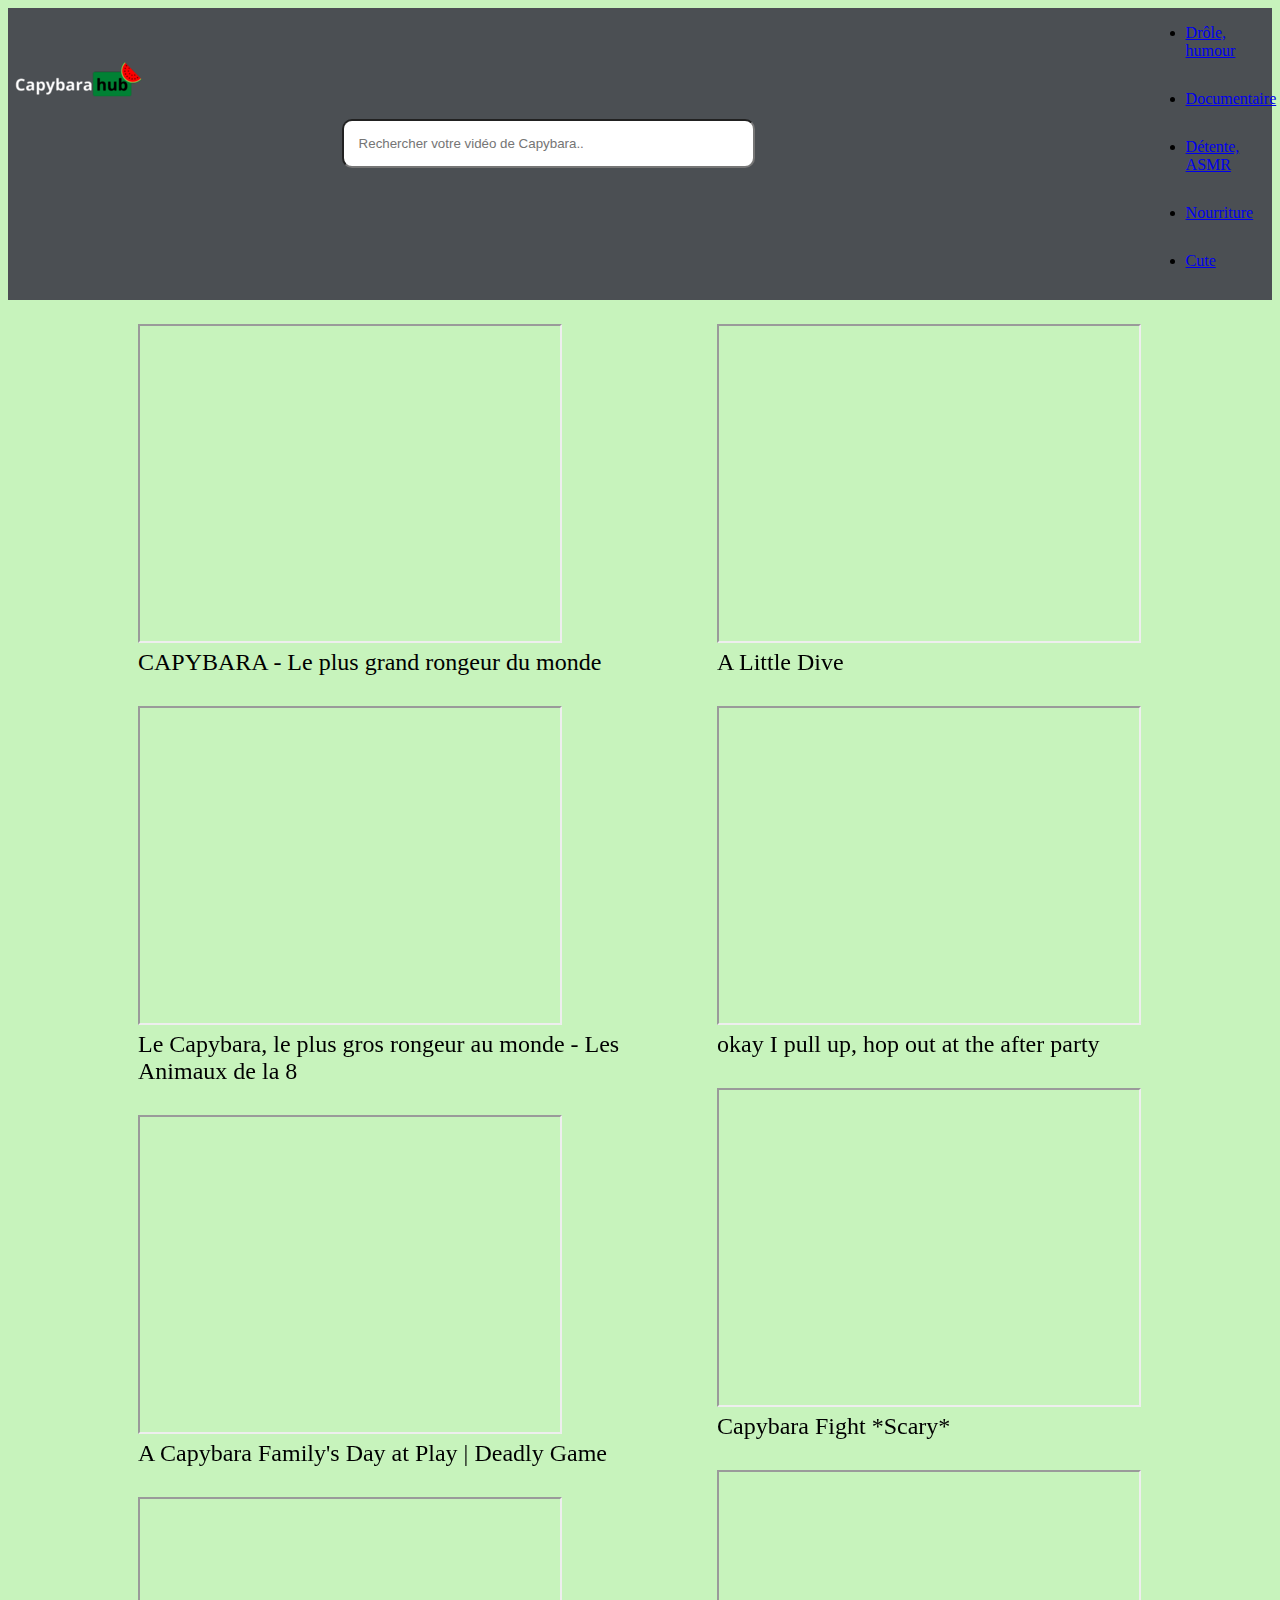
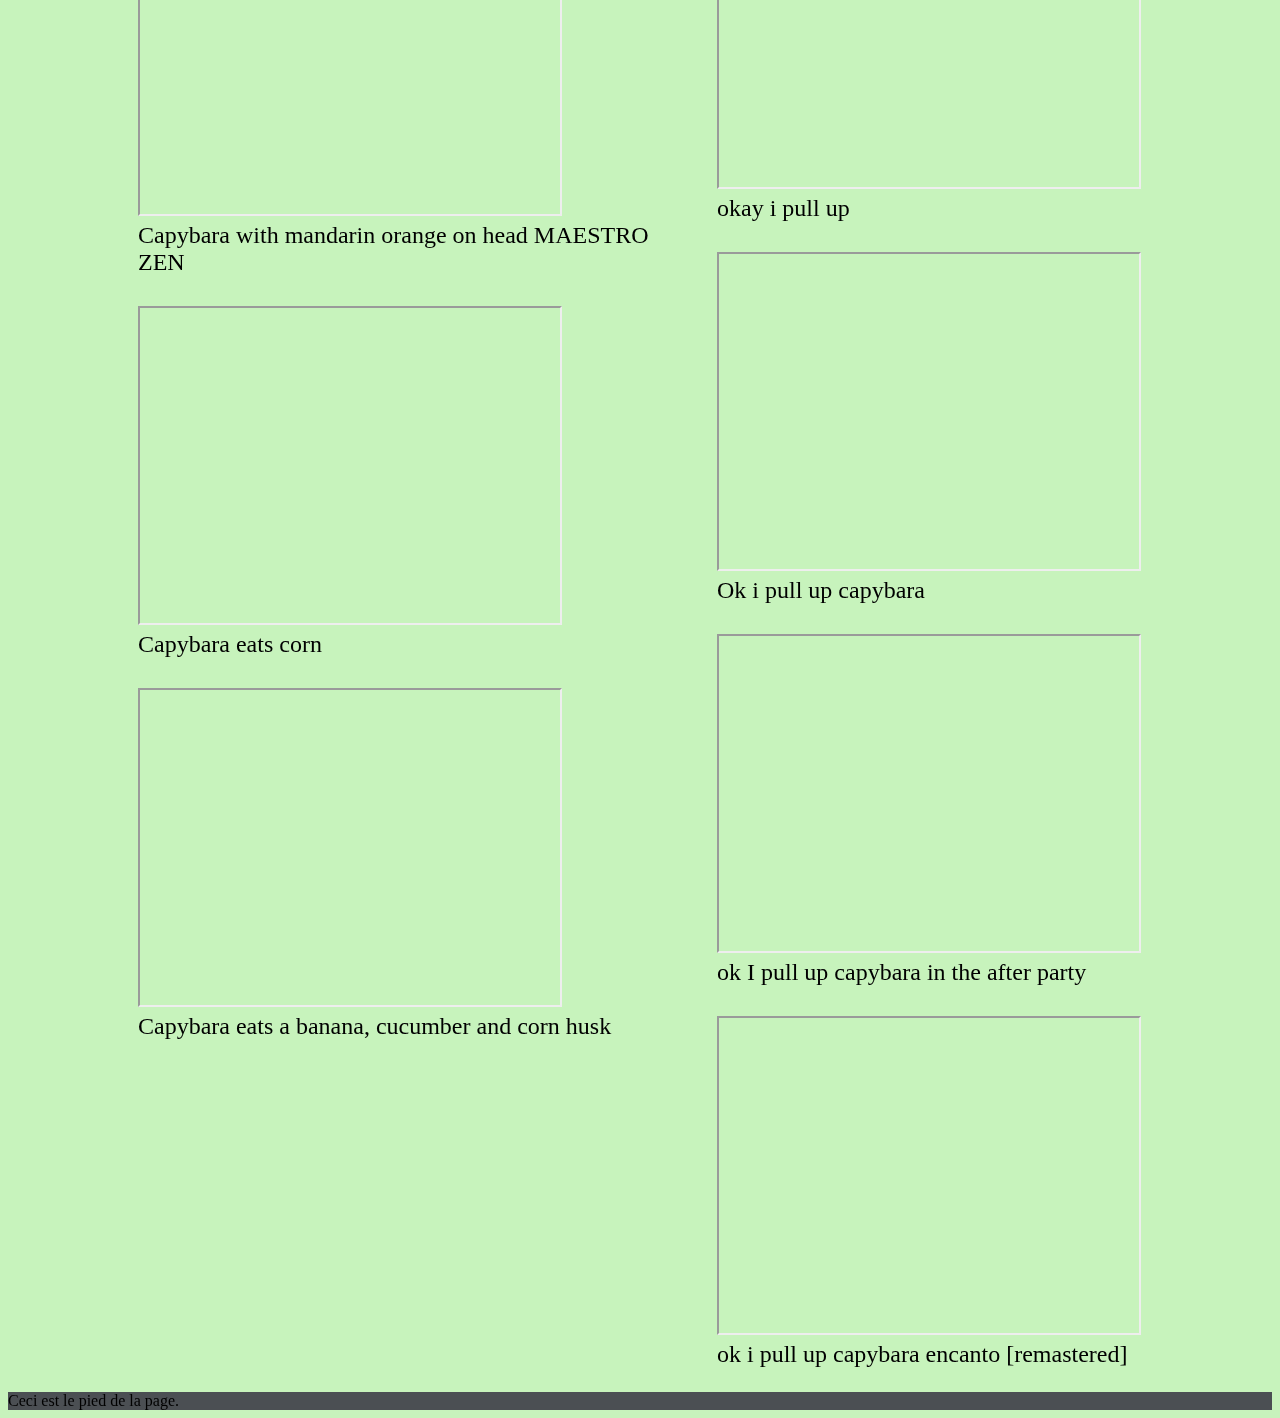
==== index.html @ 4ff702eb "Modification images" ====
<!DOCTYPE html>
<html lang="fr">
      
<head>
    <title>
        CapybaraHub
    </title>
    <meta charset="utf-8"  >
    <meta name="Language" content="fr" />
    <meta name="Author" lang="fr" content="Romain GASCOIN, Paul GALLON, Nicolas Matuska, Louis ANCELLE"/>
    <!-- récupérer la feuille de style -->
    <link rel="stylesheet" type="text/css" href="./style.css">
    <link rel="icon" type="image/png" sizes="16x16" href="Capybaramodif.png"
</head> 
  
<body>
    <header>
        <img src="./Capybaramodif.png">
        <!-- Initialisation de la barre de recherche -->
        <input id="searchbar" onkeyup="search_video()" type="text"
            name="search" placeholder="Rechercher votre vidéo de Capybara..">
        
        
        <nav>
            <ul>
                <li>                        
                    <a href="#Humour"> Drôle, humour </a>
                </li>
                <li>
                    <a href="#Documentaire"> Documentaire </a>
                </li>
                <li>
                    <a href="#ASMR"> Détente, ASMR </a>
                </li>
                <li>                        
                    <a href="#Nourriture"> Nourriture </a>
                </li>
                <li>
                    <a href="#Cute"> Cute </a>
                </li>
            </ul>
        </nav>
    </header>
    <br>
    <!-- Liste de vidéo -->
    <ul id='list'>
        <li class="video documentaire">
            <iframe width="420" height="315" src="https://www.youtube.com/embed/Fc-KBiQ6y_o"></iframe>
            <div> CAPYBARA - Le plus grand rongeur du monde </div>
        </li>

        <li class="video documentaire">
            <iframe width="420" height="315" src="https://www.youtube.com/embed/EOMvEXRMprQ"> </iframe>
            <div> Le Capybara, le plus gros rongeur au monde - Les Animaux de la 8 </div>
        </li>

        <li class="video documentaire">
            <iframe width="420" height="315" src="https://www.youtube.com/embed/wE6pEsjgdHo"> </iframe>
            <div> A Capybara Family's Day at Play | Deadly Game </div>
        </li>

        <li class="video ASMR">
            <iframe width="420" height="315" src="https://www.youtube.com/embed/QUqCWkPlLLc"> </iframe>
            <div> Capybara with mandarin orange on head MAESTRO ZEN </div>
        </li>

        <li class="video ASMR">
            <iframe width="420" height="315" src="https://www.youtube.com/embed/lmbuhN7vU2A"></iframe>
            <div> Capybara eats corn </div>
        </li>

        <li class="video ASMR">
            <iframe width="420" height="315" src="https://www.youtube.com/embed/nbyBJESxTM"></iframe>
            <div> Capybara eats a banana, cucumber and corn husk </div>
        </li>

        <li class="video humour">
            <iframe width="420" height="315" src="https://www.youtube.com/embed/DmAXxUAx7Jw"> </iframe>
            <div> A Little Dive </div>
        </li>

        <li class="video humour">
            <iframe width="420" height="315" src="https://www.youtube.com/embed/tjEmRGj-WoQ"> </iframe>
            <div> okay I pull up, hop out at the after party </div>
        </li>

        <li class="video humour">
            <iframe width="420" height="315" src="https://www.youtube.com/embed/YPTGxMq0IRM"> </iframe>
            <div> Capybara Fight *Scary* </div>
        </li>

        <li class="video humour">
            <iframe width="420" height="315" src="https://www.youtube.com/embed/VEaNiE1cgvw"> </iframe>
            <div> okay i pull up </div>
        </li>

        <li class="video humour">
            <iframe width="420" height="315" src="https://www.youtube.com/embed/6sEAlokiIek"> </iframe>
            <div> Ok i pull up capybara </div>
        </li>

        <li class="video humour">
            <iframe width="420" height="315" src="https://www.youtube.com/embed/w8GMauc1bWU"> </iframe>
            <div> ok I pull up capybara in the after party </div>
        </li>

        <li class="video humour">
            <iframe width="420" height="315" src="https://www.youtube.com/embed/FOzKPU7gKek"> </iframe>
            <div> ok i pull up capybara encanto [remastered] </div>
        </li>
    </ul>

    <footer>
        Ceci est le pied de la page.
    </footer>
      
    <!-- récupérer le javascript -->
    <script src="./capybara.js"></script>
</body>
  
</html>
---- style.css ----
#searchbar {
    float         : center;
    margin-left   : 15%;
    padding       : 15px;
    border-radius : 10px;
}

body {
    background-color : #c7f3bc;
}

input[type=text] {
    width : 30%;
}

li {
    margin-bottom : 30px;
}


input {
    width : 70%;
}

#list {
    column-count    : 2;
    font-size       : 1.5em;
    margin-left     : 90px;
    list-style-type :none;
}

.video {
    display: list-item;
}

nav {
	  float            : right;
    width            : 10%;
	  display          : inline-block;
  	background-color : #4b4f53;
}

header , footer {
  	width            : 100%;
  	display          : inline-block;
  	background-color : #4b4f53;
}
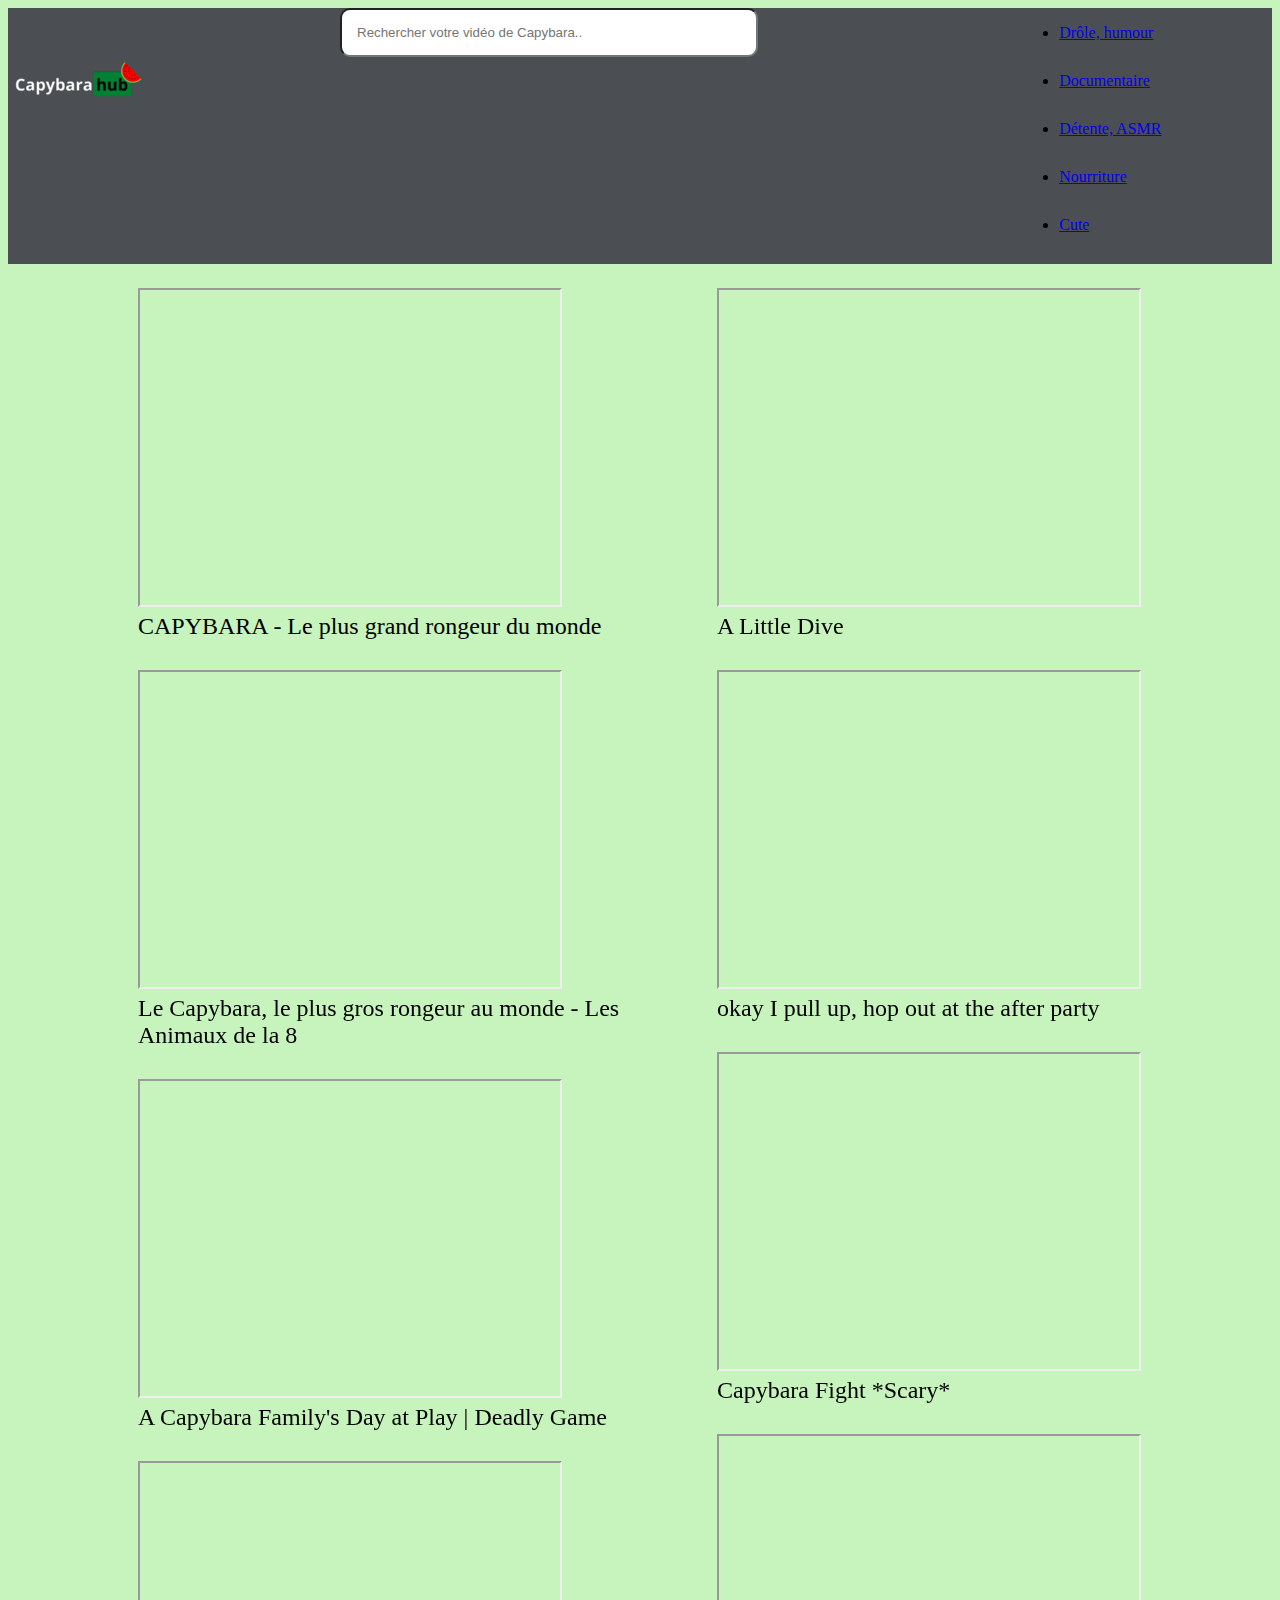
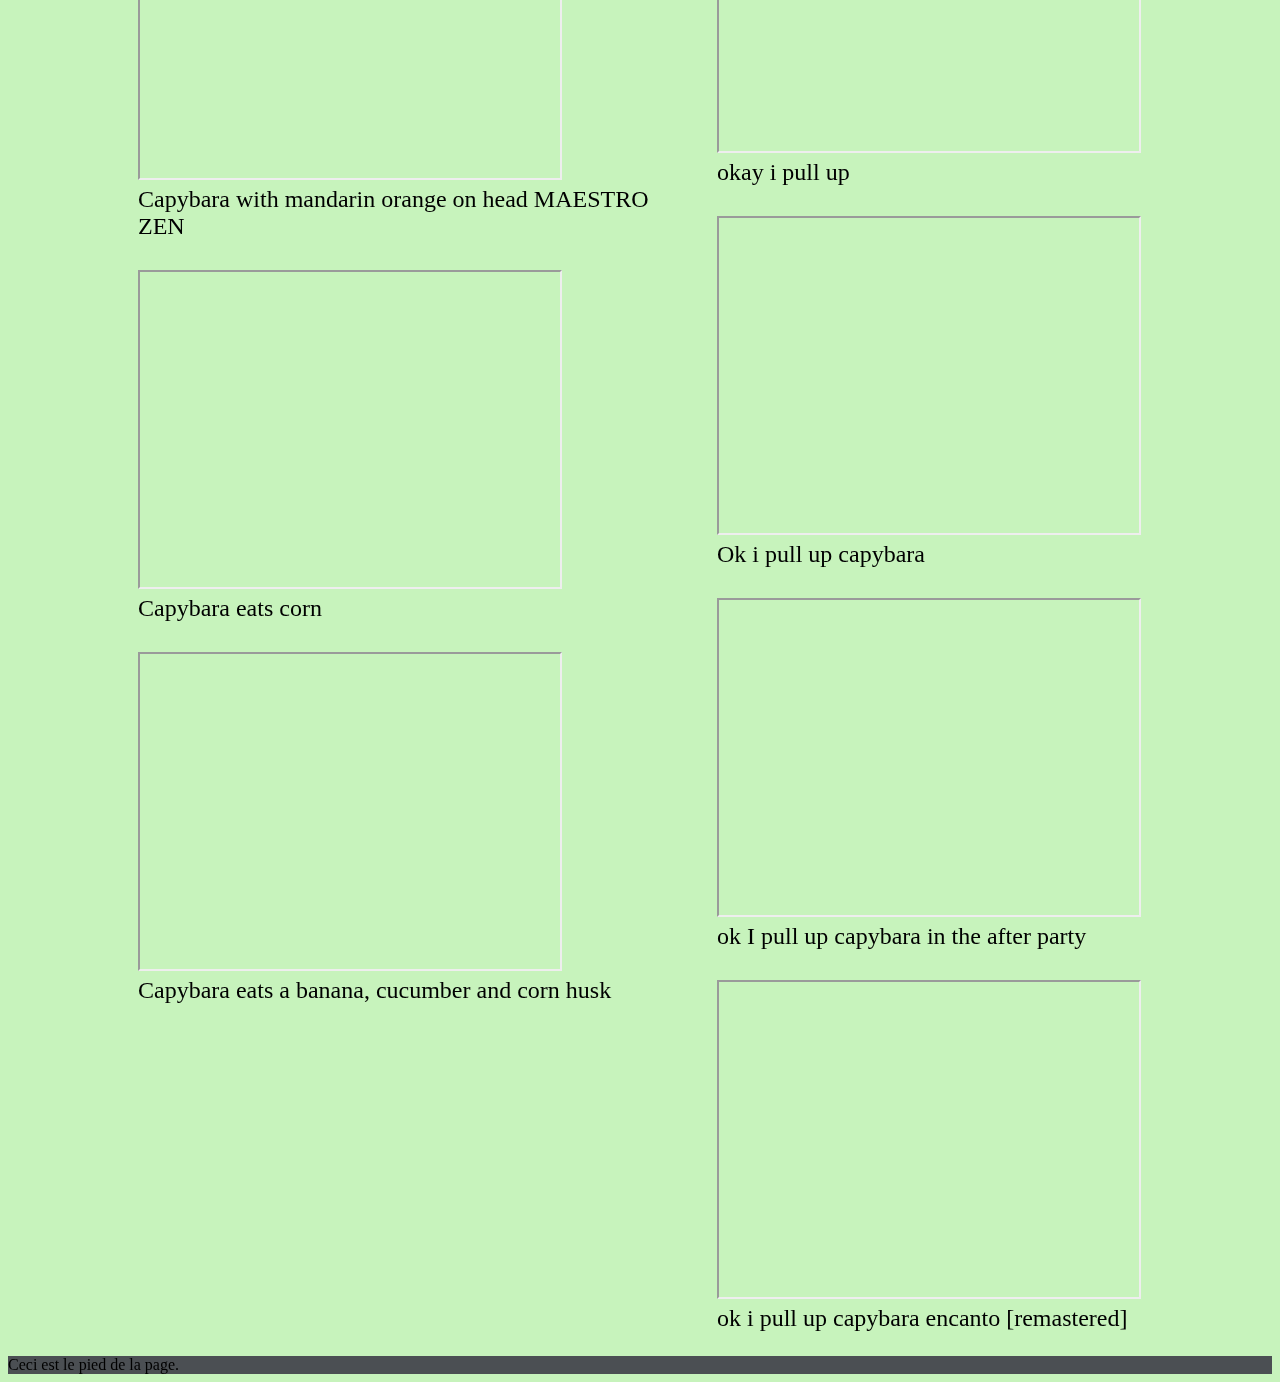
==== commit 9a0d527a: "Modification Composant" ====
--- a/index.html
+++ b/index.html
@@ -71,7 +71,7 @@
         </li>
 
         <li class="video ASMR">
-            <iframe width="420" height="315" src="https://www.youtube.com/embed/nbyBJESxTM"></iframe>
+            <iframe width="420" height="315" src="https://www.youtube.com/embed/_nbyBJESxTM"></iframe>
             <div> Capybara eats a banana, cucumber and corn husk </div>
         </li>
 
--- a/style.css
+++ b/style.css
@@ -35,9 +35,10 @@
 
 nav {
 	  float            : right;
-    width            : 10%;
-	  display          : inline-block;
+    width            : 20%;
   	background-color : #4b4f53;
+    list-style-type  :none;
+    display: inline;
 }
 
 header , footer {
@@ -46,4 +47,7 @@
   	background-color : #4b4f53;
 }
 
+input{
+  position:absolute;
+}
  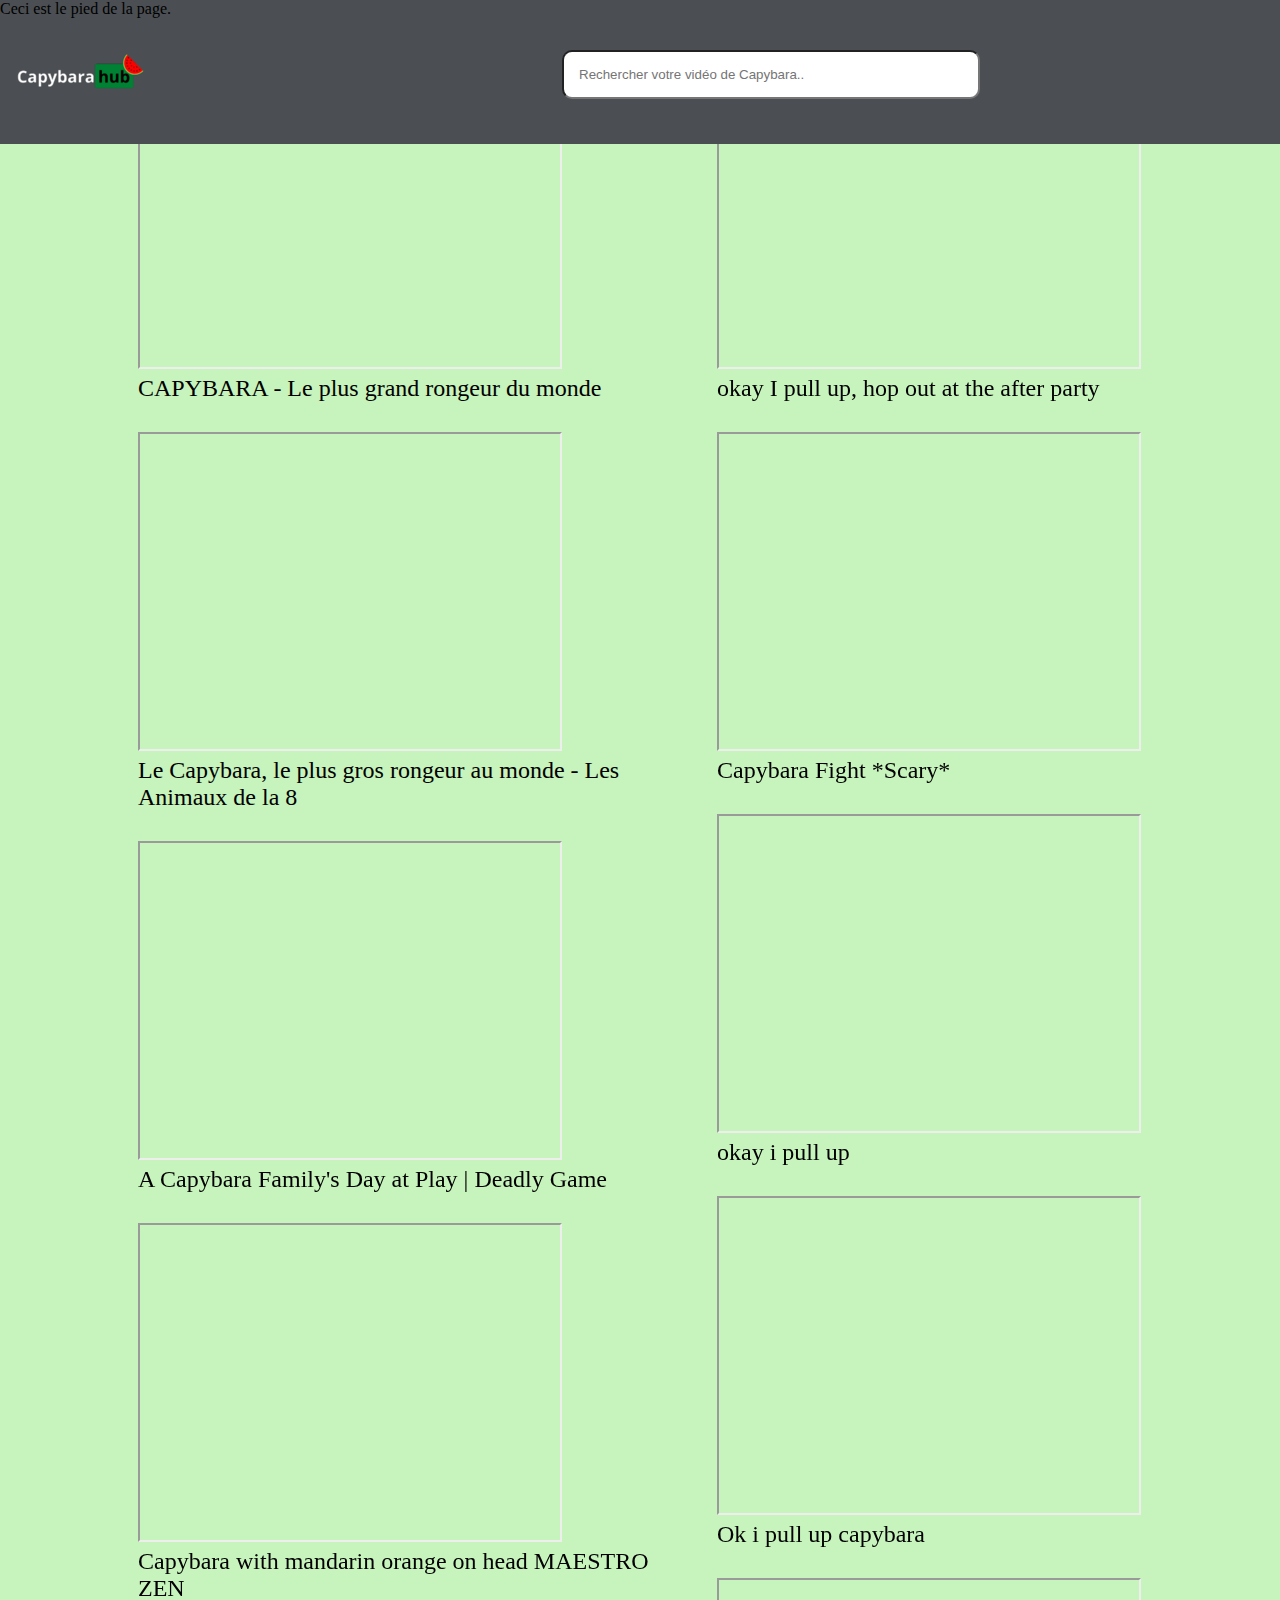
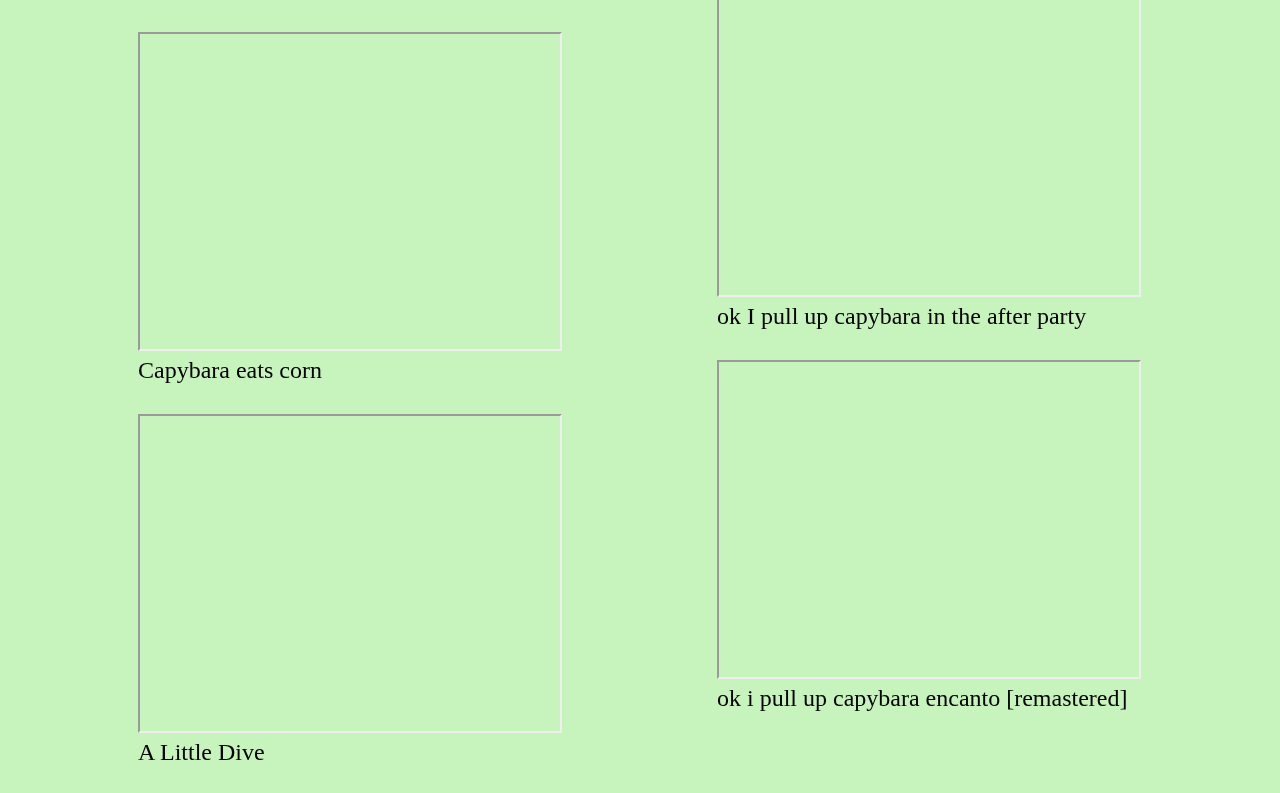
==== commit 1cf5f60f: "Modification Composant" ====
--- a/index.html
+++ b/index.html
@@ -11,7 +11,7 @@
     <meta name="Author" lang="fr" content="Romain GASCOIN, Paul GALLON, Nicolas Matuska, Louis ANCELLE"/>
     <!-- récupérer la feuille de style -->
     <link rel="stylesheet" type="text/css" href="./style.css">
-    <link rel="icon" type="image/png" sizes="16x16" href="Capybaramodif.png"
+    <link rel="icon" type="image/png" sizes="16x16" href="capybara_logo-modified.png"
 </head> 
   
 <body>
@@ -20,30 +20,10 @@
         <!-- Initialisation de la barre de recherche -->
         <input id="searchbar" onkeyup="search_video()" type="text"
             name="search" placeholder="Rechercher votre vidéo de Capybara..">
-        
-        
-        <nav>
-            <ul>
-                <li>                        
-                    <a href="#Humour"> Drôle, humour </a>
-                </li>
-                <li>
-                    <a href="#Documentaire"> Documentaire </a>
-                </li>
-                <li>
-                    <a href="#ASMR"> Détente, ASMR </a>
-                </li>
-                <li>                        
-                    <a href="#Nourriture"> Nourriture </a>
-                </li>
-                <li>
-                    <a href="#Cute"> Cute </a>
-                </li>
-            </ul>
-        </nav>
     </header>
     <br>
     <!-- Liste de vidéo -->
+
     <ul id='list'>
         <li class="video documentaire">
             <iframe width="420" height="315" src="https://www.youtube.com/embed/Fc-KBiQ6y_o"></iframe>
@@ -68,11 +48,6 @@
         <li class="video ASMR">
             <iframe width="420" height="315" src="https://www.youtube.com/embed/lmbuhN7vU2A"></iframe>
             <div> Capybara eats corn </div>
-        </li>
-
-        <li class="video ASMR">
-            <iframe width="420" height="315" src="https://www.youtube.com/embed/_nbyBJESxTM"></iframe>
-            <div> Capybara eats a banana, cucumber and corn husk </div>
         </li>
 
         <li class="video humour">
--- a/style.css
+++ b/style.css
@@ -11,6 +11,8 @@
 
 input[type=text] {
     width : 30%;
+    -webkit-transition: width 0.15s ease-in-out;
+    transition: width 0.15s ease-in-out;
 }
 
 li {
@@ -18,7 +20,9 @@
 }
 
 
-input {
+/* When the input field gets focus,
+   change its width to 100% */
+input[type=text]:focus {
     width : 70%;
 }
 
@@ -33,21 +37,34 @@
     display: list-item;
 }
 
-nav {
-	  float            : right;
-    width            : 20%;
-  	background-color : #4b4f53;
-    list-style-type  :none;
-    display: inline;
-}
-
-header , footer {
+header  {
+    position         : absolute;
+    top              : 0;
+    left             : 0;
+    float            : top;
   	width            : 100%;
   	display          : inline-block;
   	background-color : #4b4f53;
 }
 
+footer {
+    position         : absolute;
+    top              : 0;
+    left             : 0;
+    float            : bottom;
+    width            : 100%;
+    display          : inline-block;
+    background-color : #4b4f53;
+  
+}
+
+img{
+  padding-left:10px;
+}
+
 input{
-  position:absolute;
+    position: absolute;
+    top:50px;
+    right:300px;
 }
  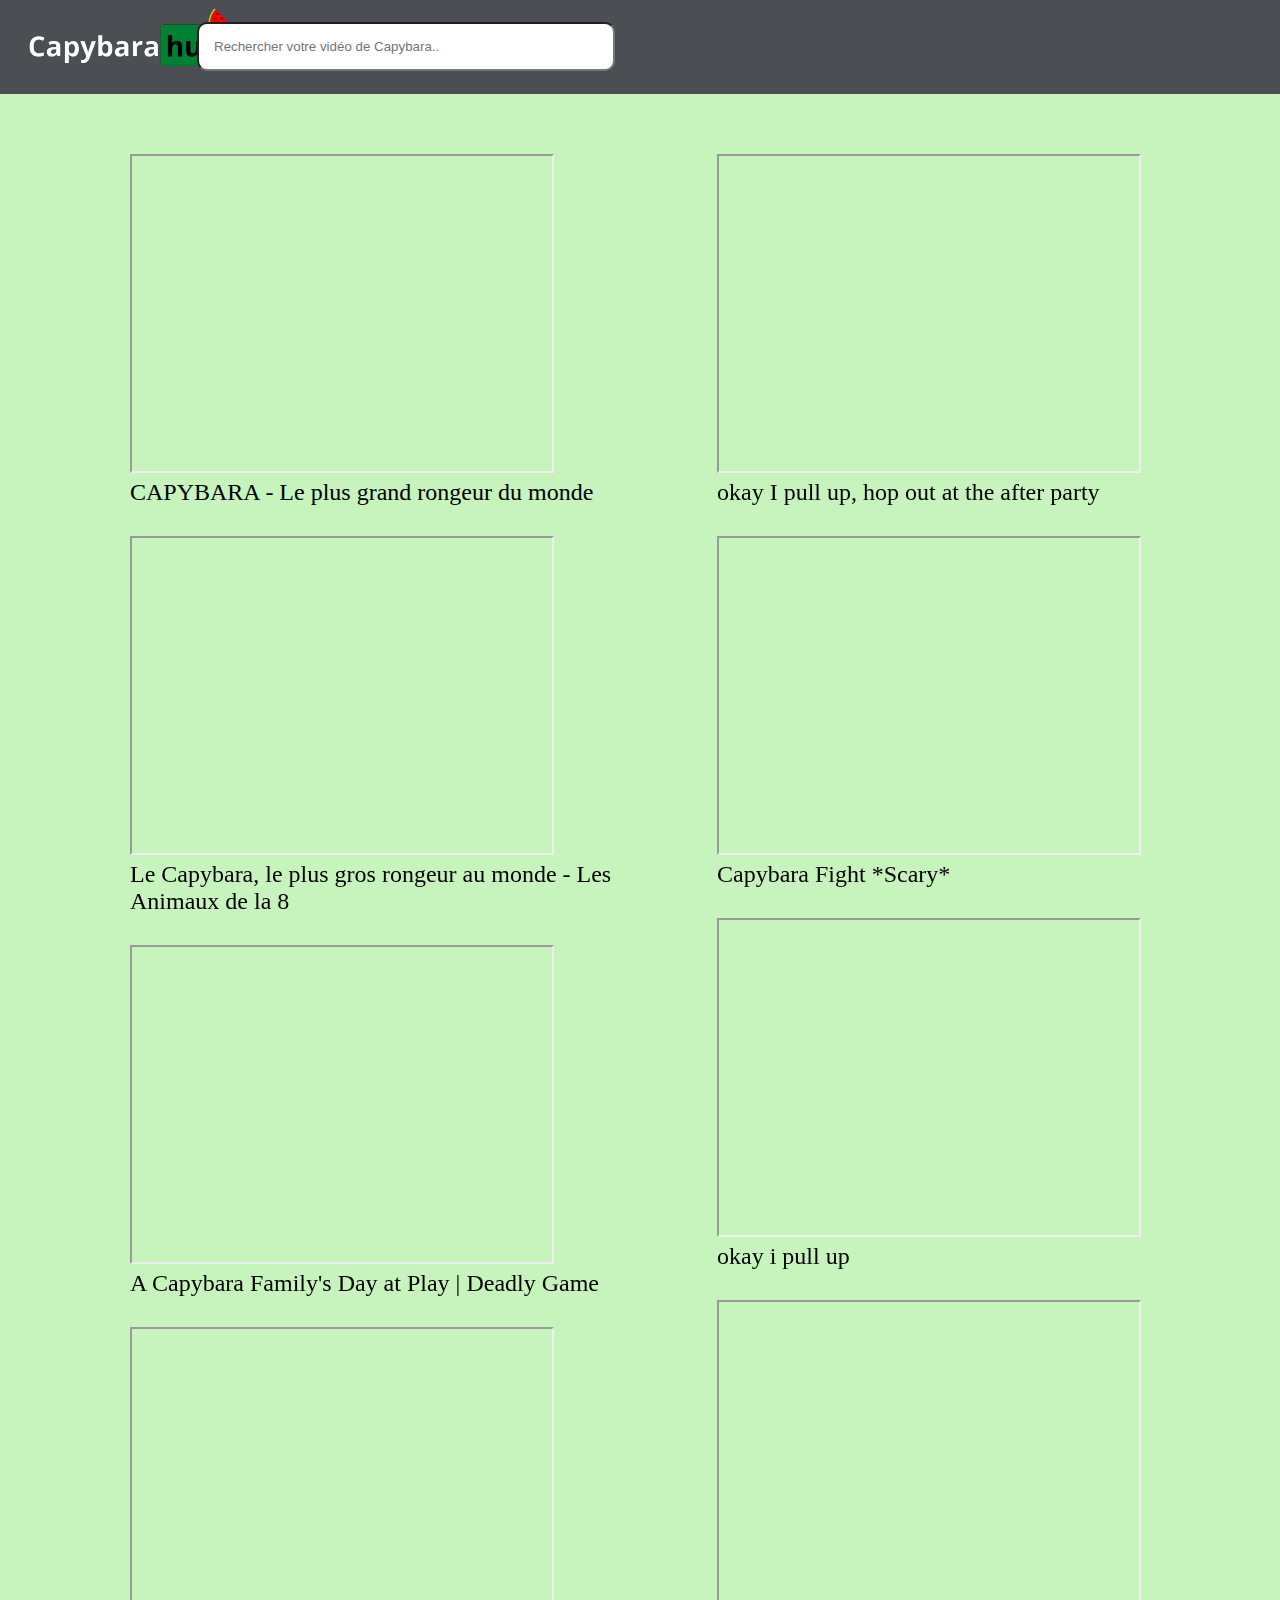
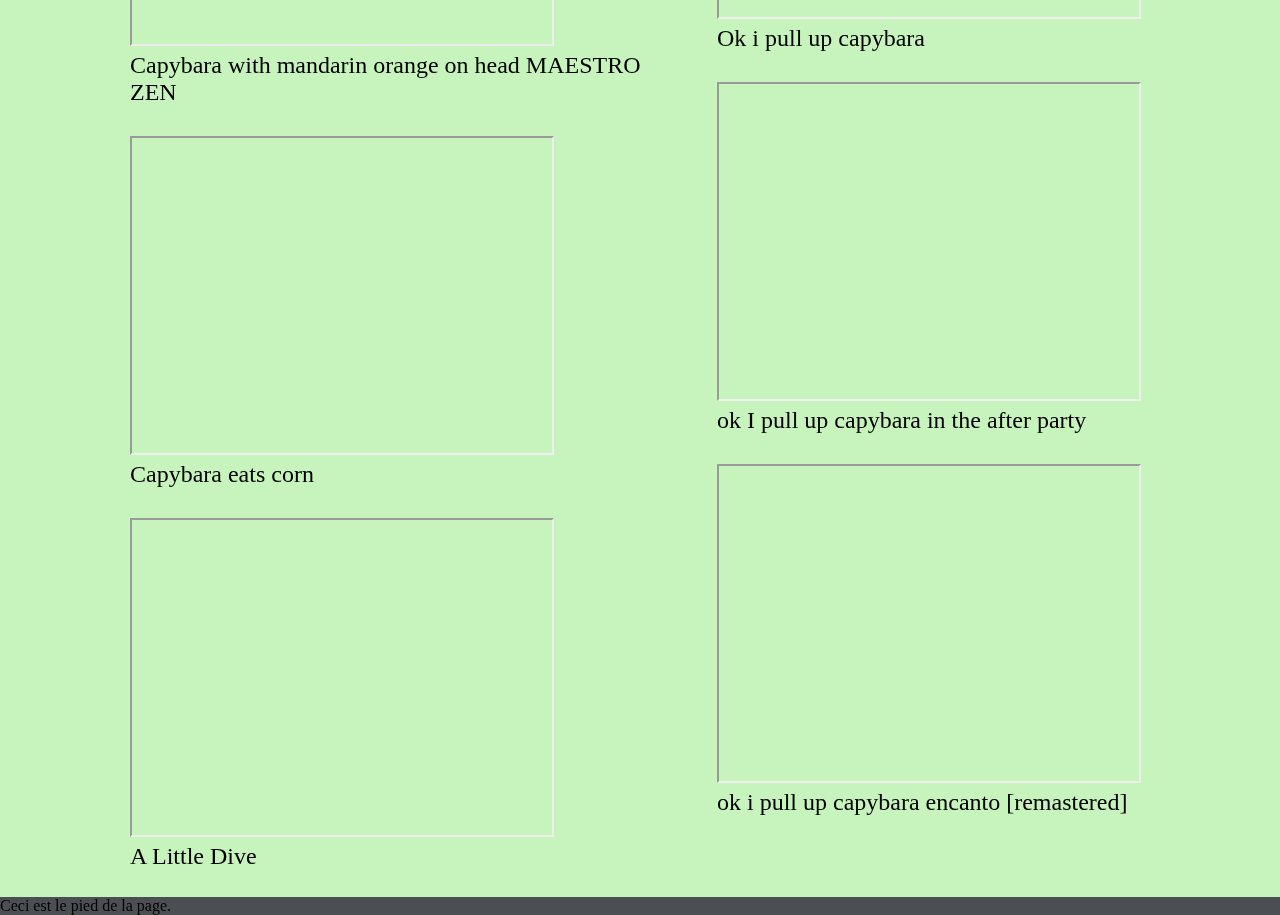
==== commit 6e5aa5d0: "Modification Composant" ====
--- a/index.html
+++ b/index.html
@@ -21,9 +21,12 @@
         <input id="searchbar" onkeyup="search_video()" type="text"
             name="search" placeholder="Rechercher votre vidéo de Capybara..">
     </header>
+
     <br>
+    <br>
+    <br>
+
     <!-- Liste de vidéo -->
-
     <ul id='list'>
         <li class="video documentaire">
             <iframe width="420" height="315" src="https://www.youtube.com/embed/Fc-KBiQ6y_o"></iframe>
--- a/style.css
+++ b/style.css
@@ -11,8 +11,8 @@
 
 input[type=text] {
     width : 30%;
-    -webkit-transition: width 0.15s ease-in-out;
-    transition: width 0.15s ease-in-out;
+    -webkit-transition: width 0.35s ease-in-out;
+    transition: width 0.35s ease-in-out;
 }
 
 li {
@@ -23,7 +23,7 @@
 /* When the input field gets focus,
    change its width to 100% */
 input[type=text]:focus {
-    width : 70%;
+    width : 60%;
 }
 
 #list {
@@ -38,20 +38,15 @@
 }
 
 header  {
-    position         : absolute;
+    display:block;
     top              : 0;
     left             : 0;
-    float            : top;
   	width            : 100%;
   	display          : inline-block;
   	background-color : #4b4f53;
 }
 
 footer {
-    position         : absolute;
-    top              : 0;
-    left             : 0;
-    float            : bottom;
     width            : 100%;
     display          : inline-block;
     background-color : #4b4f53;
@@ -59,12 +54,16 @@
 }
 
 img{
-  padding-left:10px;
+  padding-left:20px;
 }
 
-input{
-    position: absolute;
-    top:50px;
-    right:300px;
+input {
+  position: relative;
+    top:-23px;
+    right:250px;
 }
- +
+html, body {
+    padding:0;
+    margin:0;
+}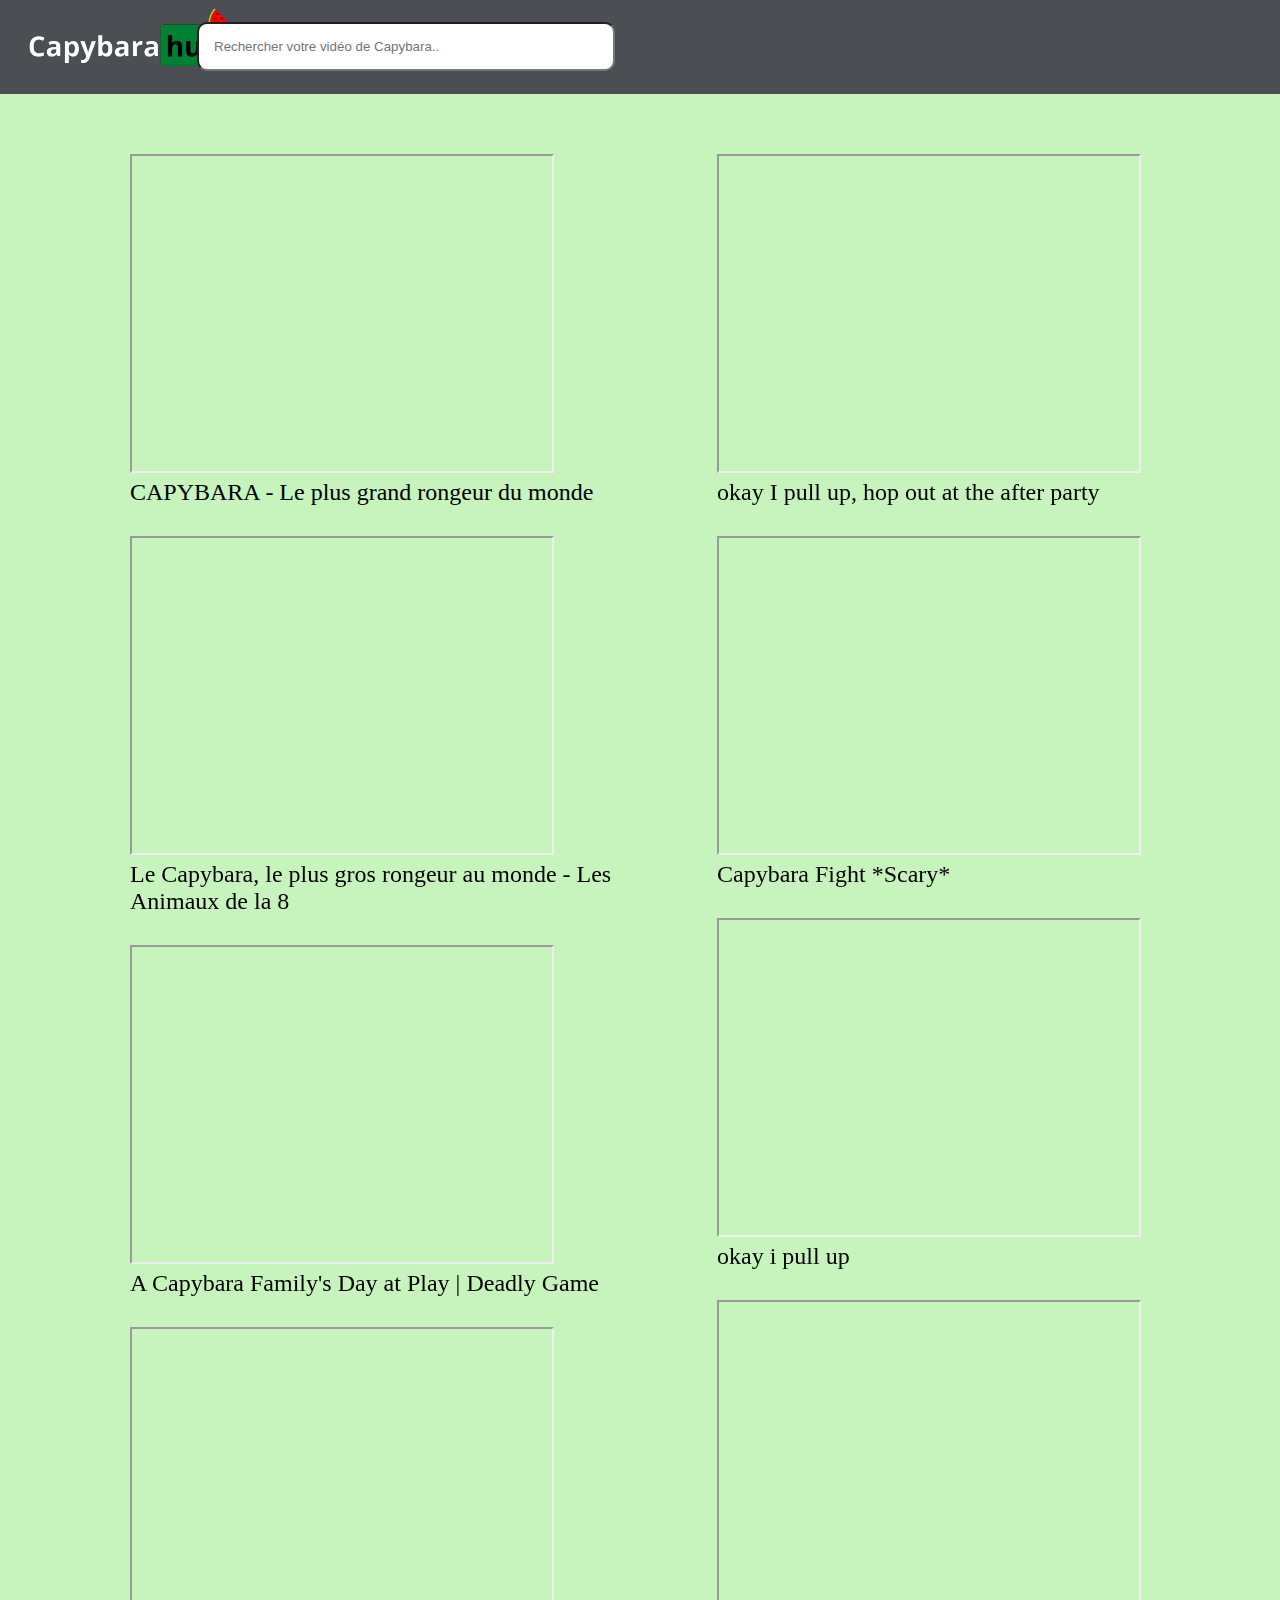
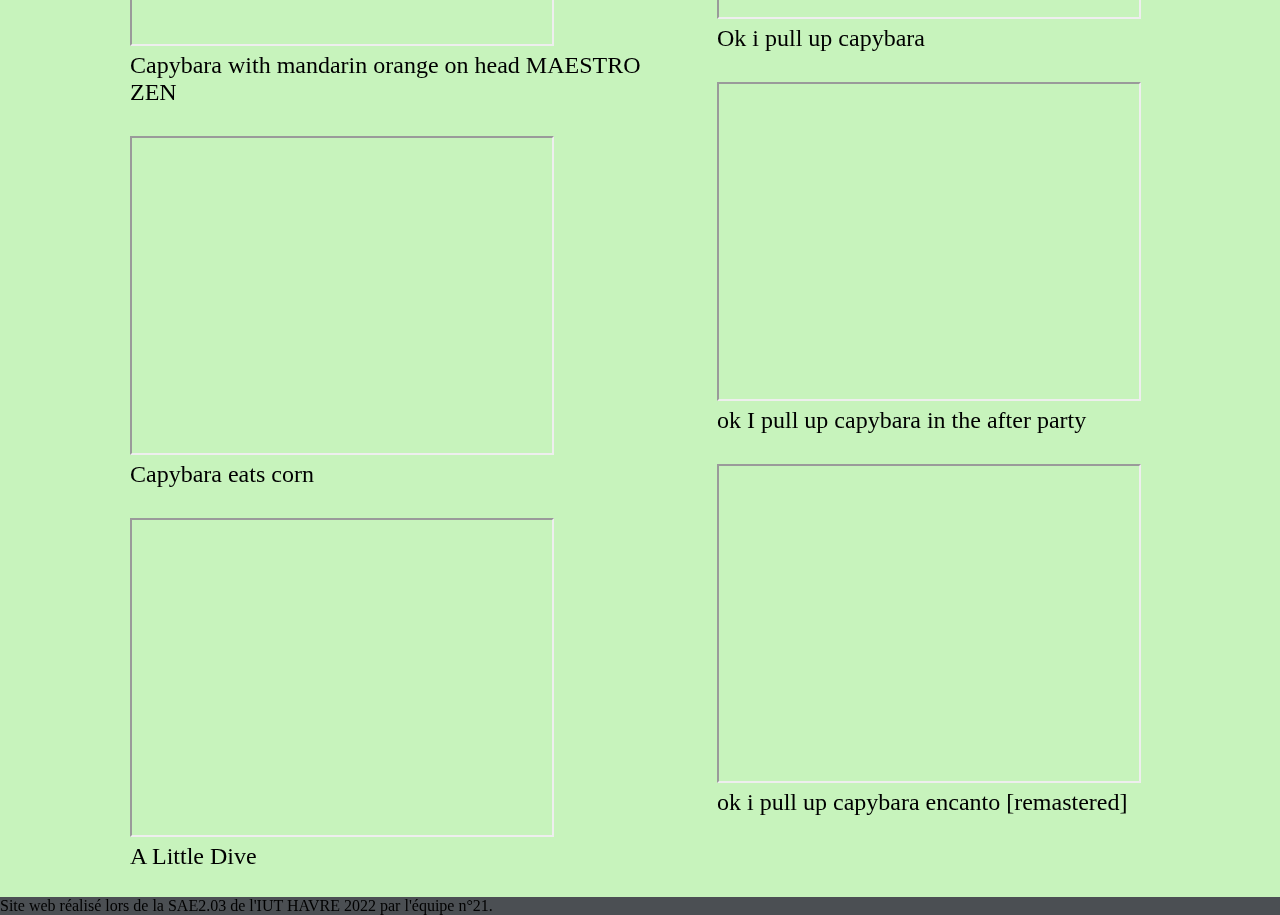
==== commit 0045141b: "Ajout du site" ====
--- a/index.html
+++ b/index.html
@@ -29,68 +29,67 @@
     <!-- Liste de vidéo -->
     <ul id='list'>
         <li class="video documentaire">
-            <iframe width="420" height="315" src="https://www.youtube.com/embed/Fc-KBiQ6y_o"></iframe>
+            <iframe width="420" height="315" src="https://www.youtube.com/embed/Fc-KBiQ6y_o"; allowfullscreen></iframe>
             <div> CAPYBARA - Le plus grand rongeur du monde </div>
         </li>
 
         <li class="video documentaire">
-            <iframe width="420" height="315" src="https://www.youtube.com/embed/EOMvEXRMprQ"> </iframe>
+            <iframe width="420" height="315" src="https://www.youtube.com/embed/EOMvEXRMprQ"; allowfullscreen> </iframe>
             <div> Le Capybara, le plus gros rongeur au monde - Les Animaux de la 8 </div>
         </li>
 
         <li class="video documentaire">
-            <iframe width="420" height="315" src="https://www.youtube.com/embed/wE6pEsjgdHo"> </iframe>
+            <iframe width="420" height="315" src="https://www.youtube.com/embed/wE6pEsjgdHo"; allowfullscreen> </iframe>
             <div> A Capybara Family's Day at Play | Deadly Game </div>
         </li>
 
         <li class="video ASMR">
-            <iframe width="420" height="315" src="https://www.youtube.com/embed/QUqCWkPlLLc"> </iframe>
+            <iframe width="420" height="315" src="https://www.youtube.com/embed/QUqCWkPlLLc"; allowfullscreen> </iframe>
             <div> Capybara with mandarin orange on head MAESTRO ZEN </div>
         </li>
 
         <li class="video ASMR">
-            <iframe width="420" height="315" src="https://www.youtube.com/embed/lmbuhN7vU2A"></iframe>
+            <iframe width="420" height="315" src="https://www.youtube.com/embed/lmbuhN7vU2A"; allowfullscreen></iframe>
             <div> Capybara eats corn </div>
         </li>
 
         <li class="video humour">
-            <iframe width="420" height="315" src="https://www.youtube.com/embed/DmAXxUAx7Jw"> </iframe>
+            <iframe width="420" height="315" src="https://www.youtube.com/embed/DmAXxUAx7Jw"; allowfullscreen> </iframe>
             <div> A Little Dive </div>
         </li>
 
         <li class="video humour">
-            <iframe width="420" height="315" src="https://www.youtube.com/embed/tjEmRGj-WoQ"> </iframe>
+            <iframe width="420" height="315" src="https://www.youtube.com/embed/tjEmRGj-WoQ"; allowfullscreen> </iframe>
             <div> okay I pull up, hop out at the after party </div>
         </li>
 
         <li class="video humour">
-            <iframe width="420" height="315" src="https://www.youtube.com/embed/YPTGxMq0IRM"> </iframe>
+            <iframe width="420" height="315" src="https://www.youtube.com/embed/YPTGxMq0IRM"; allowfullscreen> </iframe>
             <div> Capybara Fight *Scary* </div>
         </li>
-
         <li class="video humour">
-            <iframe width="420" height="315" src="https://www.youtube.com/embed/VEaNiE1cgvw"> </iframe>
+            <iframe width="420" height="315" src="https://www.youtube.com/embed/VEaNiE1cgvw"; allowfullscreen> </iframe>
             <div> okay i pull up </div>
         </li>
 
         <li class="video humour">
-            <iframe width="420" height="315" src="https://www.youtube.com/embed/6sEAlokiIek"> </iframe>
+            <iframe width="420" height="315" src="https://www.youtube.com/embed/6sEAlokiIek"; allowfullscreen> </iframe>
             <div> Ok i pull up capybara </div>
         </li>
 
         <li class="video humour">
-            <iframe width="420" height="315" src="https://www.youtube.com/embed/w8GMauc1bWU"> </iframe>
+            <iframe width="420" height="315" src="https://www.youtube.com/embed/w8GMauc1bWU"; allowfullscreen> </iframe>
             <div> ok I pull up capybara in the after party </div>
         </li>
 
         <li class="video humour">
-            <iframe width="420" height="315" src="https://www.youtube.com/embed/FOzKPU7gKek"> </iframe>
+            <iframe width="420" height="315" src="https://www.youtube.com/embed/FOzKPU7gKek"; allowfullscreen> </iframe>
             <div> ok i pull up capybara encanto [remastered] </div>
         </li>
     </ul>
 
     <footer>
-        Ceci est le pied de la page.
+        Site web réalisé lors de la SAE2.03 de l'IUT HAVRE 2022 par l'équipe n°21.
     </footer>
       
     <!-- récupérer le javascript -->
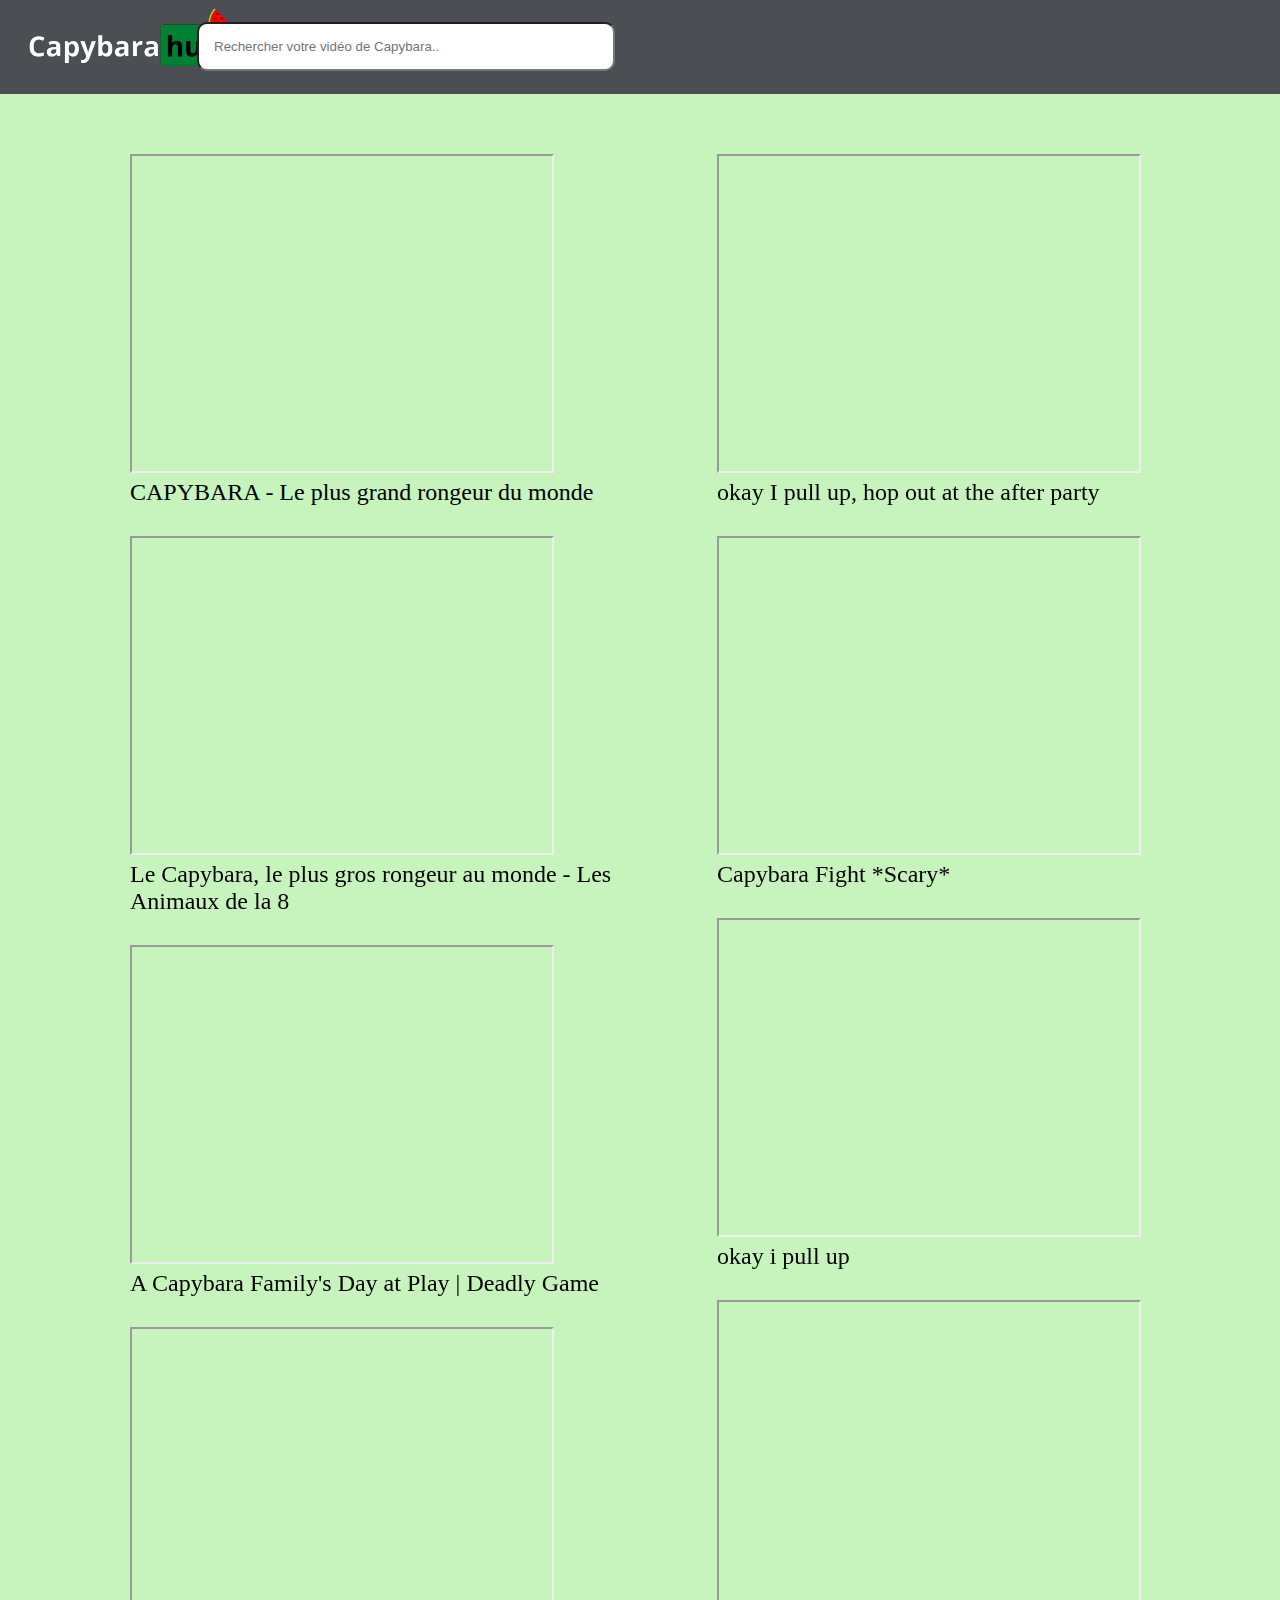
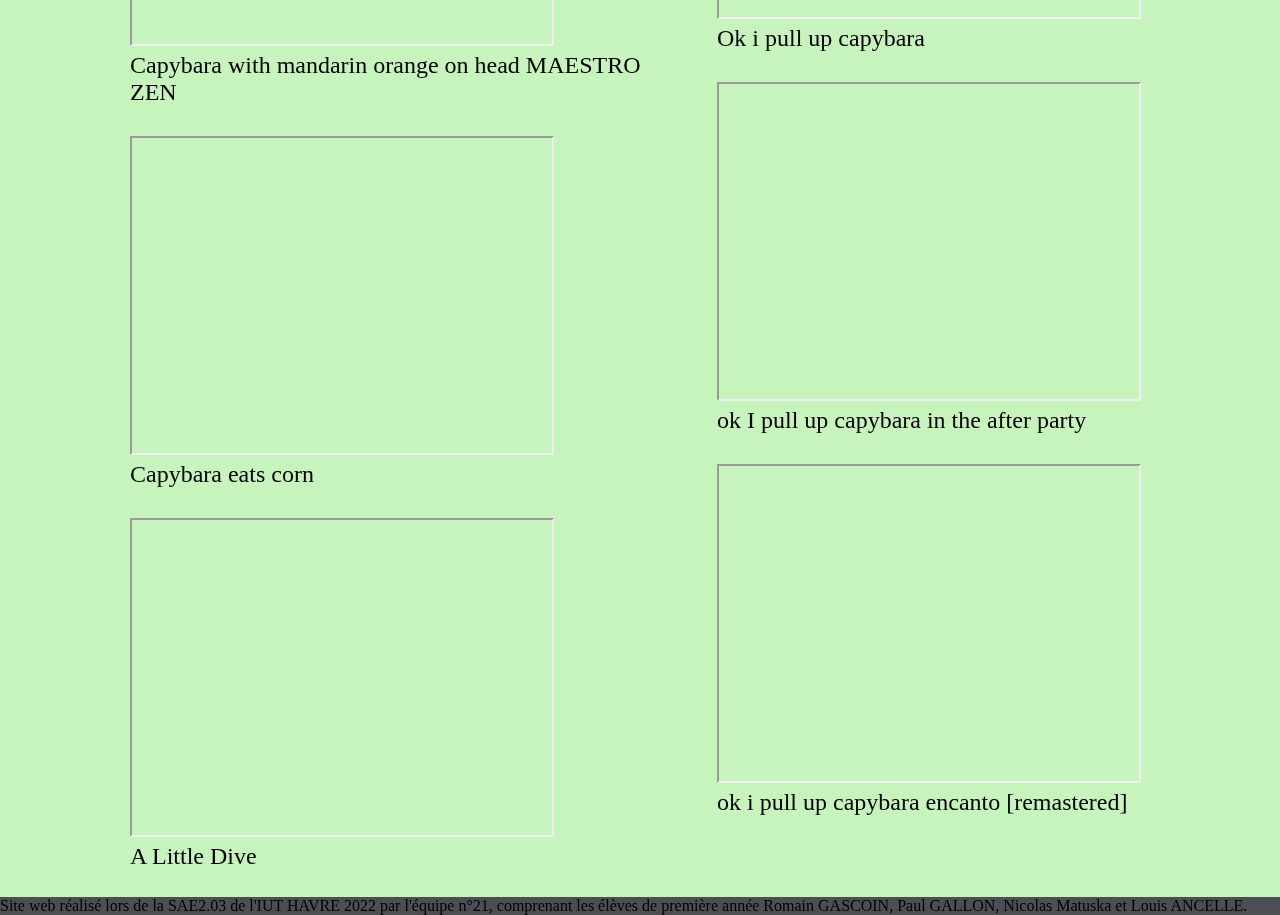
==== commit 7340792b: "Finalisation du premier site" ====
--- a/index.html
+++ b/index.html
@@ -29,67 +29,67 @@
     <!-- Liste de vidéo -->
     <ul id='list'>
         <li class="video documentaire">
-            <iframe width="420" height="315" src="https://www.youtube.com/embed/Fc-KBiQ6y_o"; allowfullscreen></iframe>
+            <iframe width="420" height="315" src="https://www.youtube.com/embed/Fc-KBiQ6y_o" allowfullscreen></iframe>
             <div> CAPYBARA - Le plus grand rongeur du monde </div>
         </li>
 
         <li class="video documentaire">
-            <iframe width="420" height="315" src="https://www.youtube.com/embed/EOMvEXRMprQ"; allowfullscreen> </iframe>
+            <iframe width="420" height="315" src="https://www.youtube.com/embed/EOMvEXRMprQ" allowfullscreen> </iframe>
             <div> Le Capybara, le plus gros rongeur au monde - Les Animaux de la 8 </div>
         </li>
 
         <li class="video documentaire">
-            <iframe width="420" height="315" src="https://www.youtube.com/embed/wE6pEsjgdHo"; allowfullscreen> </iframe>
+            <iframe width="420" height="315" src="https://www.youtube.com/embed/wE6pEsjgdHo" allowfullscreen> </iframe>
             <div> A Capybara Family's Day at Play | Deadly Game </div>
         </li>
 
         <li class="video ASMR">
-            <iframe width="420" height="315" src="https://www.youtube.com/embed/QUqCWkPlLLc"; allowfullscreen> </iframe>
+            <iframe width="420" height="315" src="https://www.youtube.com/embed/QUqCWkPlLLc" allowfullscreen> </iframe>
             <div> Capybara with mandarin orange on head MAESTRO ZEN </div>
         </li>
 
         <li class="video ASMR">
-            <iframe width="420" height="315" src="https://www.youtube.com/embed/lmbuhN7vU2A"; allowfullscreen></iframe>
+            <iframe width="420" height="315" src="https://www.youtube.com/embed/lmbuhN7vU2A" allowfullscreen></iframe>
             <div> Capybara eats corn </div>
         </li>
 
         <li class="video humour">
-            <iframe width="420" height="315" src="https://www.youtube.com/embed/DmAXxUAx7Jw"; allowfullscreen> </iframe>
+            <iframe width="420" height="315" src="https://www.youtube.com/embed/DmAXxUAx7Jw" allowfullscreen> </iframe>
             <div> A Little Dive </div>
         </li>
 
         <li class="video humour">
-            <iframe width="420" height="315" src="https://www.youtube.com/embed/tjEmRGj-WoQ"; allowfullscreen> </iframe>
+            <iframe width="420" height="315" src="https://www.youtube.com/embed/tjEmRGj-WoQ" allowfullscreen> </iframe>
             <div> okay I pull up, hop out at the after party </div>
         </li>
 
         <li class="video humour">
-            <iframe width="420" height="315" src="https://www.youtube.com/embed/YPTGxMq0IRM"; allowfullscreen> </iframe>
+            <iframe width="420" height="315" src="https://www.youtube.com/embed/YPTGxMq0IRM" allowfullscreen> </iframe>
             <div> Capybara Fight *Scary* </div>
         </li>
         <li class="video humour">
-            <iframe width="420" height="315" src="https://www.youtube.com/embed/VEaNiE1cgvw"; allowfullscreen> </iframe>
+            <iframe width="420" height="315" src="https://www.youtube.com/embed/VEaNiE1cgvw" allowfullscreen> </iframe>
             <div> okay i pull up </div>
         </li>
 
         <li class="video humour">
-            <iframe width="420" height="315" src="https://www.youtube.com/embed/6sEAlokiIek"; allowfullscreen> </iframe>
+            <iframe width="420" height="315" src="https://www.youtube.com/embed/6sEAlokiIek" allowfullscreen> </iframe>
             <div> Ok i pull up capybara </div>
         </li>
 
         <li class="video humour">
-            <iframe width="420" height="315" src="https://www.youtube.com/embed/w8GMauc1bWU"; allowfullscreen> </iframe>
+            <iframe width="420" height="315" src="https://www.youtube.com/embed/w8GMauc1bWU" allowfullscreen> </iframe>
             <div> ok I pull up capybara in the after party </div>
         </li>
 
         <li class="video humour">
-            <iframe width="420" height="315" src="https://www.youtube.com/embed/FOzKPU7gKek"; allowfullscreen> </iframe>
+            <iframe width="420" height="315" src="https://www.youtube.com/embed/FOzKPU7gKek" allowfullscreen> </iframe>
             <div> ok i pull up capybara encanto [remastered] </div>
         </li>
     </ul>
 
     <footer>
-        Site web réalisé lors de la SAE2.03 de l'IUT HAVRE 2022 par l'équipe n°21.
+        Site web réalisé lors de la SAE2.03 de l'IUT HAVRE 2022 par l'équipe n°21, comprenant les élèves de première année Romain GASCOIN, Paul GALLON, Nicolas Matuska et Louis ANCELLE.
     </footer>
       
     <!-- récupérer le javascript -->
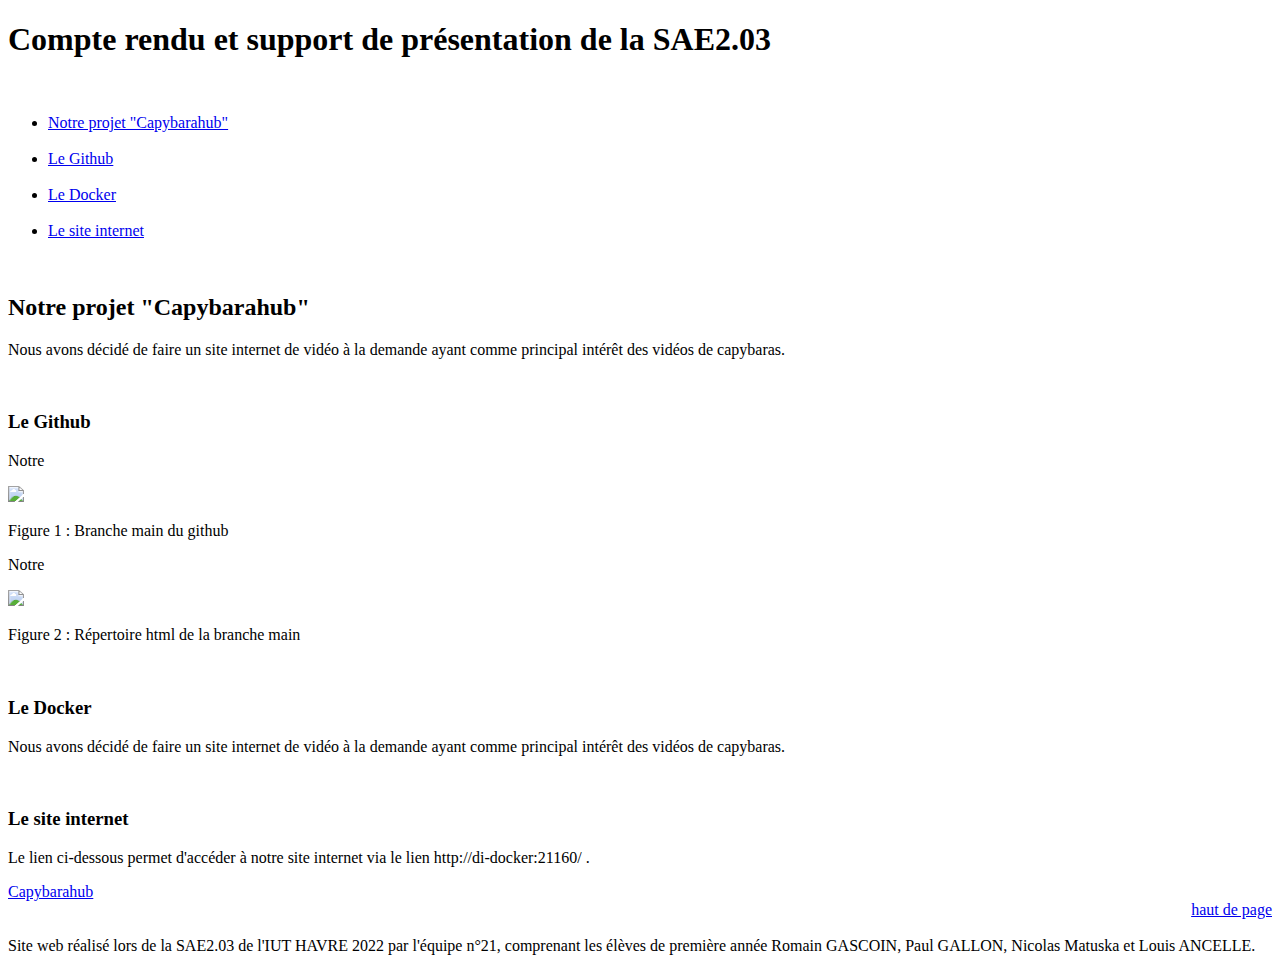
==== commit bddf8726: "Ajout du site de présentation orale" ====
--- a/index.html
+++ b/index.html
@@ -2,98 +2,108 @@
 <!DOCTYPE html>
 <html lang="fr">
       
-<head>
-    <title>
-        CapybaraHub
-    </title>
-    <meta charset="utf-8"  >
-    <meta name="Language" content="fr" />
-    <meta name="Author" lang="fr" content="Romain GASCOIN, Paul GALLON, Nicolas Matuska, Louis ANCELLE"/>
-    <!-- récupérer la feuille de style -->
-    <link rel="stylesheet" type="text/css" href="./style.css">
-    <link rel="icon" type="image/png" sizes="16x16" href="capybara_logo-modified.png"
-</head> 
+    <head>
+        <title>
+            Equipe21_CompteRendu_SAE2.03
+        </title>
+        <meta charset="utf-8"  >
+        <meta name="Language" content="fr" />
+        <meta name="Author" lang="fr" content="Romain GASCOIN, Paul GALLON, Nicolas Matuska, Louis ANCELLE"/>
+        <!-- récupérer la feuille de style -->
+        <link rel="stylesheet" type="text/css" href="./style.css">
+    </head> 
   
-<body>
-    <header>
-        <img src="./Capybaramodif.png">
-        <!-- Initialisation de la barre de recherche -->
-        <input id="searchbar" onkeyup="search_video()" type="text"
-            name="search" placeholder="Rechercher votre vidéo de Capybara..">
-    </header>
+    <body>
 
-    <br>
-    <br>
-    <br>
+        <header>
+            <a id="haut"></a>
+            <h1>Compte rendu et support de présentation de la SAE2.03</h1>
+        </header>
 
-    <!-- Liste de vidéo -->
-    <ul id='list'>
-        <li class="video documentaire">
-            <iframe width="420" height="315" src="https://www.youtube.com/embed/Fc-KBiQ6y_o" allowfullscreen></iframe>
-            <div> CAPYBARA - Le plus grand rongeur du monde </div>
-        </li>
+        <br>
 
-        <li class="video documentaire">
-            <iframe width="420" height="315" src="https://www.youtube.com/embed/EOMvEXRMprQ" allowfullscreen> </iframe>
-            <div> Le Capybara, le plus gros rongeur au monde - Les Animaux de la 8 </div>
-        </li>
+        <nav>
+            <ul>
+                <li>
+                    <a href="#NotreProjet">Notre projet "Capybarahub"</a>
+                </li>
+                <br>
+                <li>
+                    <a href="#Github">Le Github</a>
+                </li>
+                <br>
+                <li>
+                    <a href="#Docker">Le Docker</a>
+                </li>
+                <br>
+                <li>
+                    <a href="#Capybarahub">Le site internet</a>
+                </li>
+            </ul>
+        </nav>
 
-        <li class="video documentaire">
-            <iframe width="420" height="315" src="https://www.youtube.com/embed/wE6pEsjgdHo" allowfullscreen> </iframe>
-            <div> A Capybara Family's Day at Play | Deadly Game </div>
-        </li>
+        <div>
 
-        <li class="video ASMR">
-            <iframe width="420" height="315" src="https://www.youtube.com/embed/QUqCWkPlLLc" allowfullscreen> </iframe>
-            <div> Capybara with mandarin orange on head MAESTRO ZEN </div>
-        </li>
+            <br>
 
-        <li class="video ASMR">
-            <iframe width="420" height="315" src="https://www.youtube.com/embed/lmbuhN7vU2A" allowfullscreen></iframe>
-            <div> Capybara eats corn </div>
-        </li>
+            <h2 id="NotreProjet">Notre projet "Capybarahub"</h2>
 
-        <li class="video humour">
-            <iframe width="420" height="315" src="https://www.youtube.com/embed/DmAXxUAx7Jw" allowfullscreen> </iframe>
-            <div> A Little Dive </div>
-        </li>
+            <p>
+                Nous avons décidé de faire un site internet de vidéo à la demande ayant comme principal intérêt des vidéos de capybaras.
+            </p>
 
-        <li class="video humour">
-            <iframe width="420" height="315" src="https://www.youtube.com/embed/tjEmRGj-WoQ" allowfullscreen> </iframe>
-            <div> okay I pull up, hop out at the after party </div>
-        </li>
+            <br>
 
-        <li class="video humour">
-            <iframe width="420" height="315" src="https://www.youtube.com/embed/YPTGxMq0IRM" allowfullscreen> </iframe>
-            <div> Capybara Fight *Scary* </div>
-        </li>
-        <li class="video humour">
-            <iframe width="420" height="315" src="https://www.youtube.com/embed/VEaNiE1cgvw" allowfullscreen> </iframe>
-            <div> okay i pull up </div>
-        </li>
+            <h3 id="Github">Le Github</h3>
 
-        <li class="video humour">
-            <iframe width="420" height="315" src="https://www.youtube.com/embed/6sEAlokiIek" allowfullscreen> </iframe>
-            <div> Ok i pull up capybara </div>
-        </li>
+            <p>
+                Notre 
+            </p>
+            
+            <img src="./main.png">
+            <p class="annexe_figure">Figure 1 : Branche main du github</p>
+            
+            <p>
+                Notre 
+            </p>
 
-        <li class="video humour">
-            <iframe width="420" height="315" src="https://www.youtube.com/embed/w8GMauc1bWU" allowfullscreen> </iframe>
-            <div> ok I pull up capybara in the after party </div>
-        </li>
+            <img src="./html.png">
+            <p class="annexe_figure">Figure 2 : Répertoire html de la branche main</p>
 
-        <li class="video humour">
-            <iframe width="420" height="315" src="https://www.youtube.com/embed/FOzKPU7gKek" allowfullscreen> </iframe>
-            <div> ok i pull up capybara encanto [remastered] </div>
-        </li>
-    </ul>
+            <br>
 
-    <footer>
-        Site web réalisé lors de la SAE2.03 de l'IUT HAVRE 2022 par l'équipe n°21, comprenant les élèves de première année Romain GASCOIN, Paul GALLON, Nicolas Matuska et Louis ANCELLE.
-    </footer>
-      
-    <!-- récupérer le javascript -->
-    <script src="./capybara.js"></script>
-</body>
+            <h3 id="Docker">Le Docker</h3>
+
+            <p>
+                Nous avons décidé de faire un site internet de vidéo à la demande ayant comme principal intérêt des vidéos de capybaras.
+            </p>
+
+            <br>
+
+            <h3 id="Capybarahub">
+                Le site internet
+            </h3>
+            
+
+            <p>
+                Le lien ci-dessous permet d'accéder à notre site internet via le lien http://di-docker:21160/ .
+            </p>
+            
+            <a href="http://di-docker:21160/">Capybarahub</a>
+
+            <br>
+
+            <a ID="hautdepage" href="#haut" style="float: right;">haut de page</a>
+
+            <br>
+            <br>
+
+        </div>
+
+        <footer>
+            Site web réalisé lors de la SAE2.03 de l'IUT HAVRE 2022 par l'équipe n°21, comprenant les élèves de première année Romain GASCOIN, Paul GALLON, Nicolas Matuska et Louis ANCELLE.
+        </footer>
+
+    </body>
   
 </html>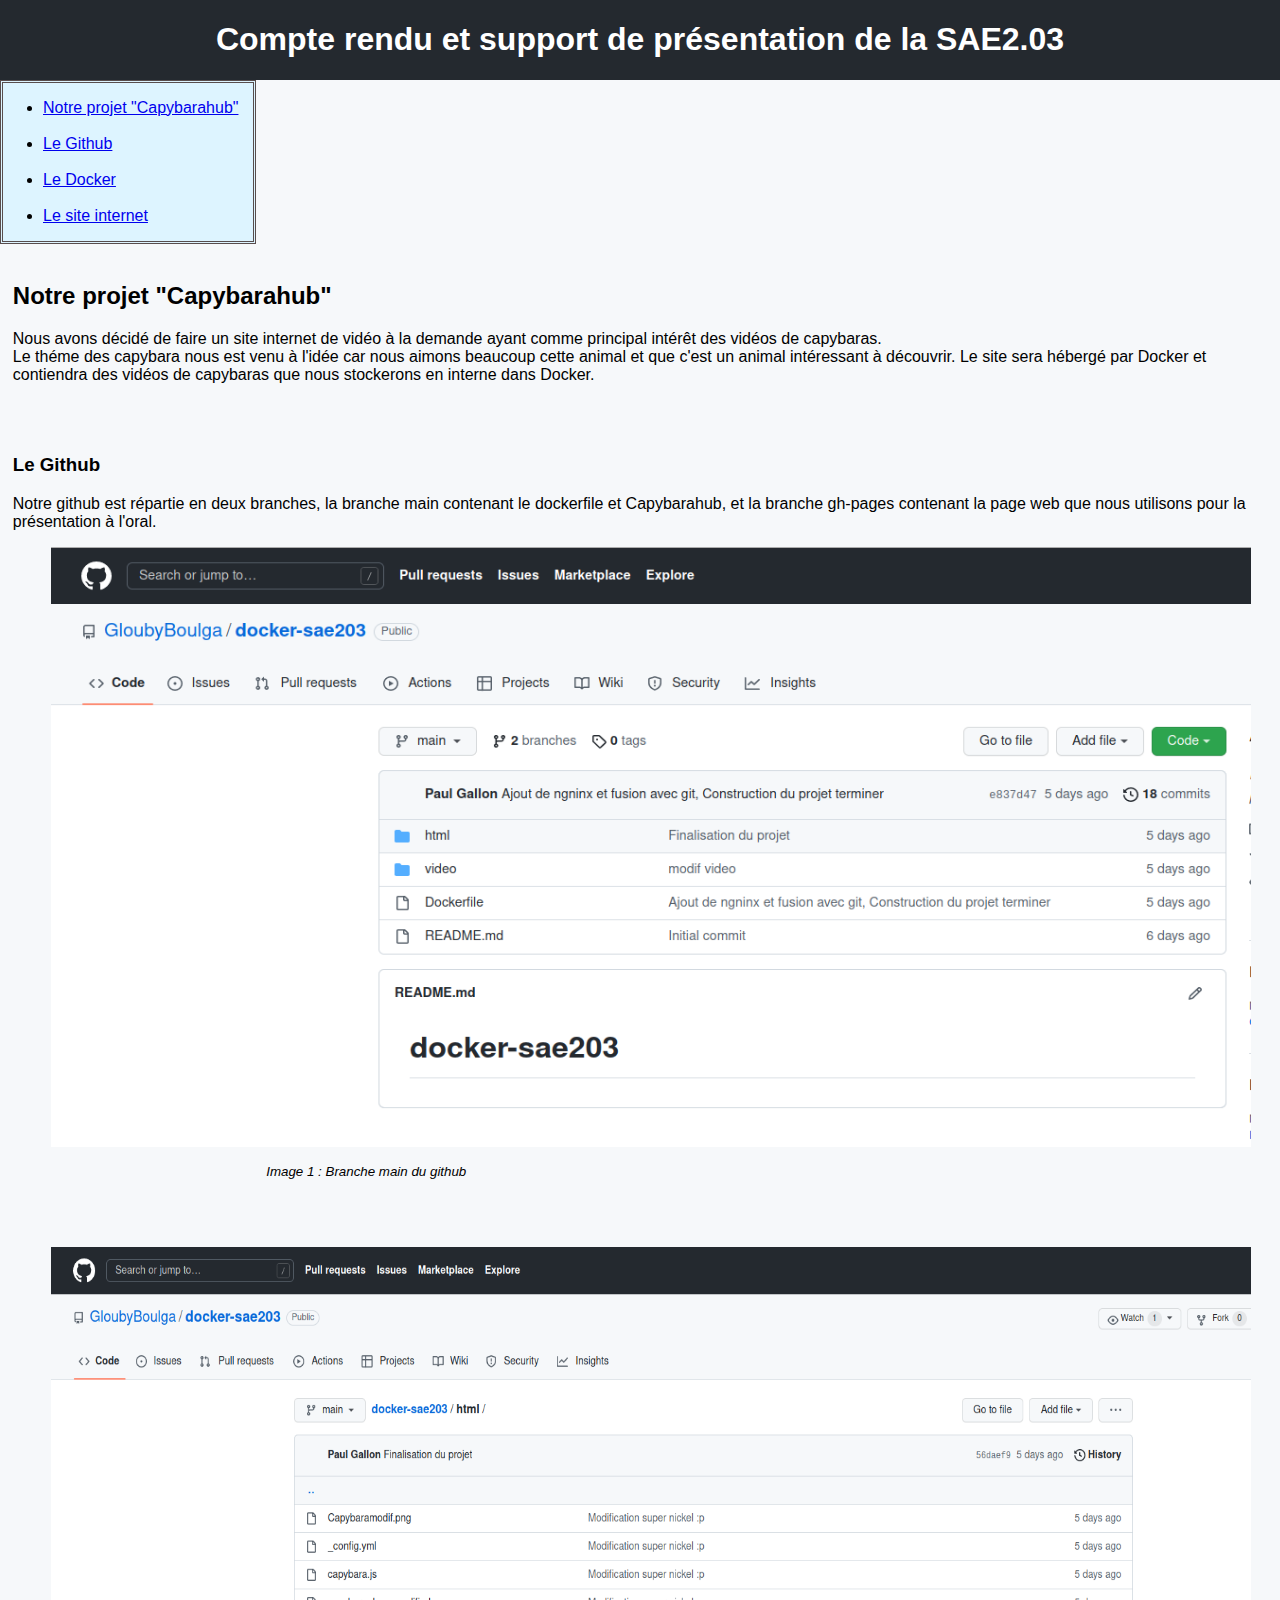
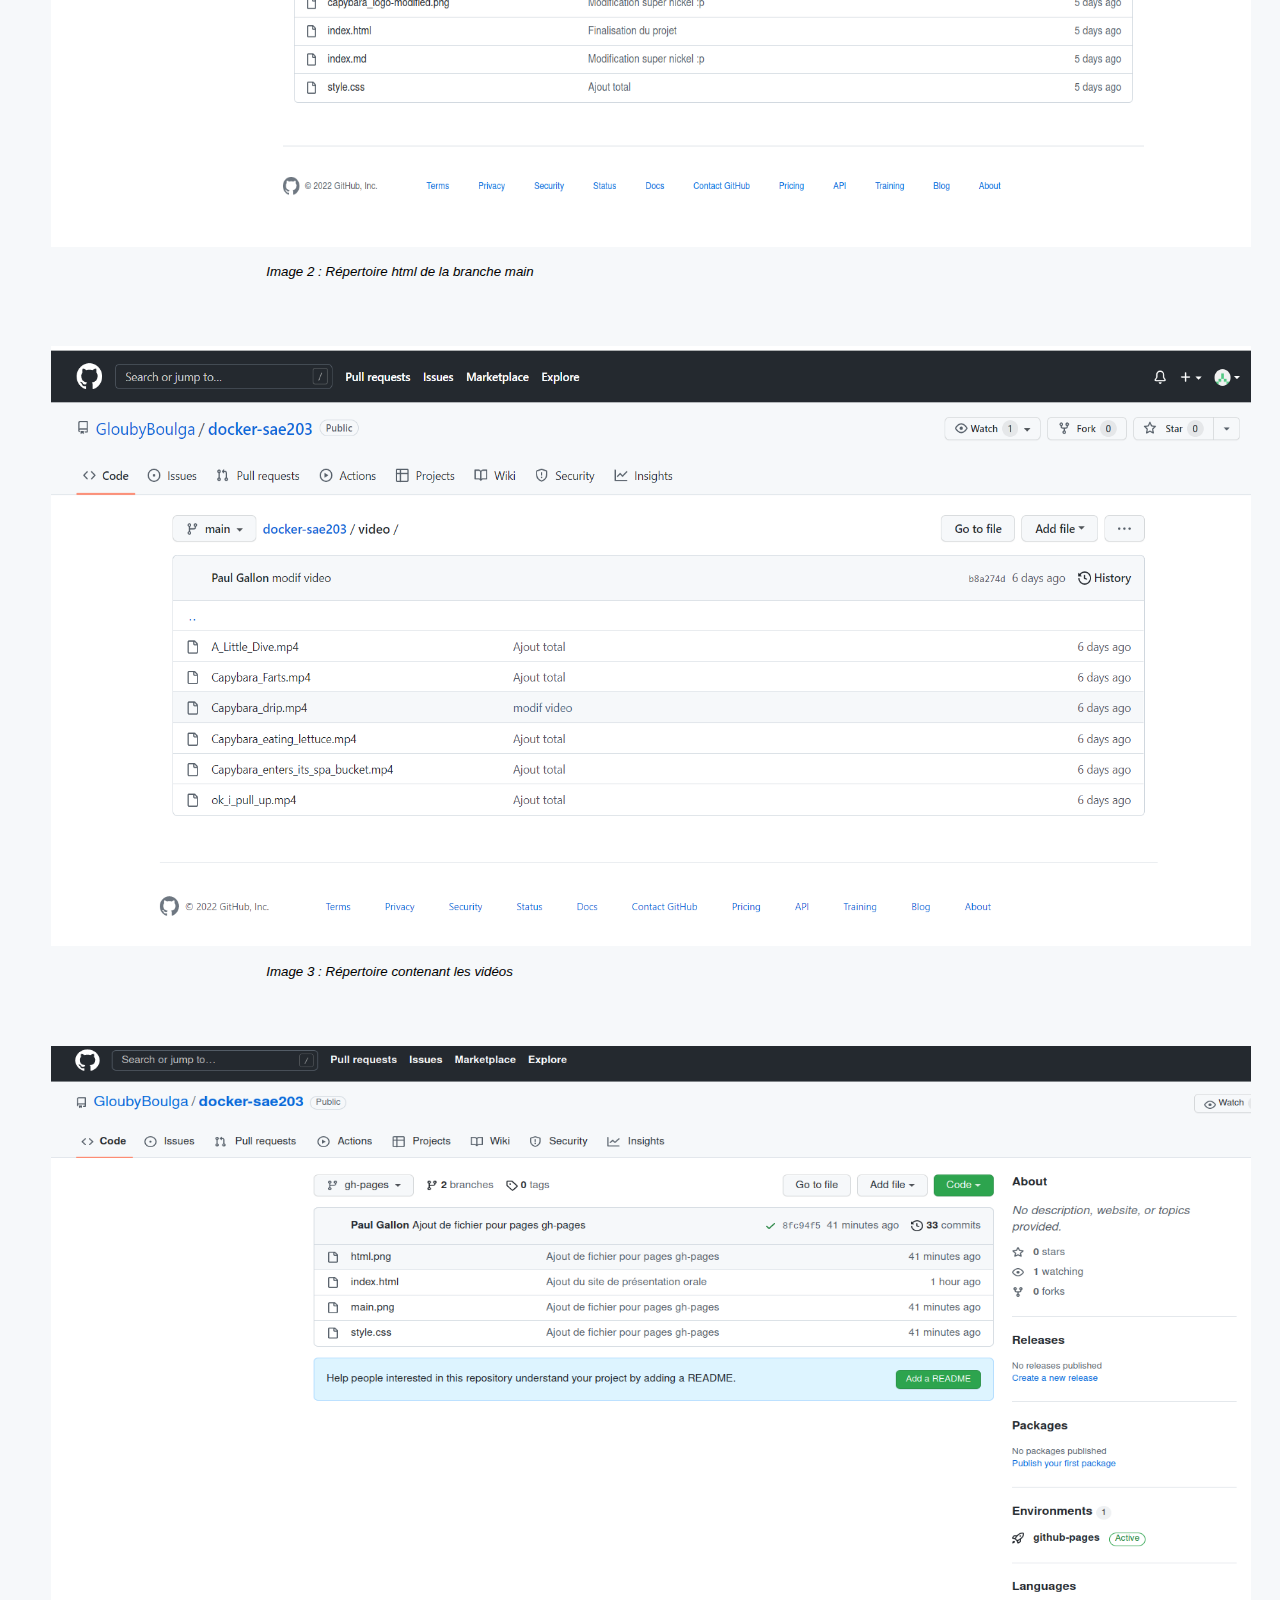
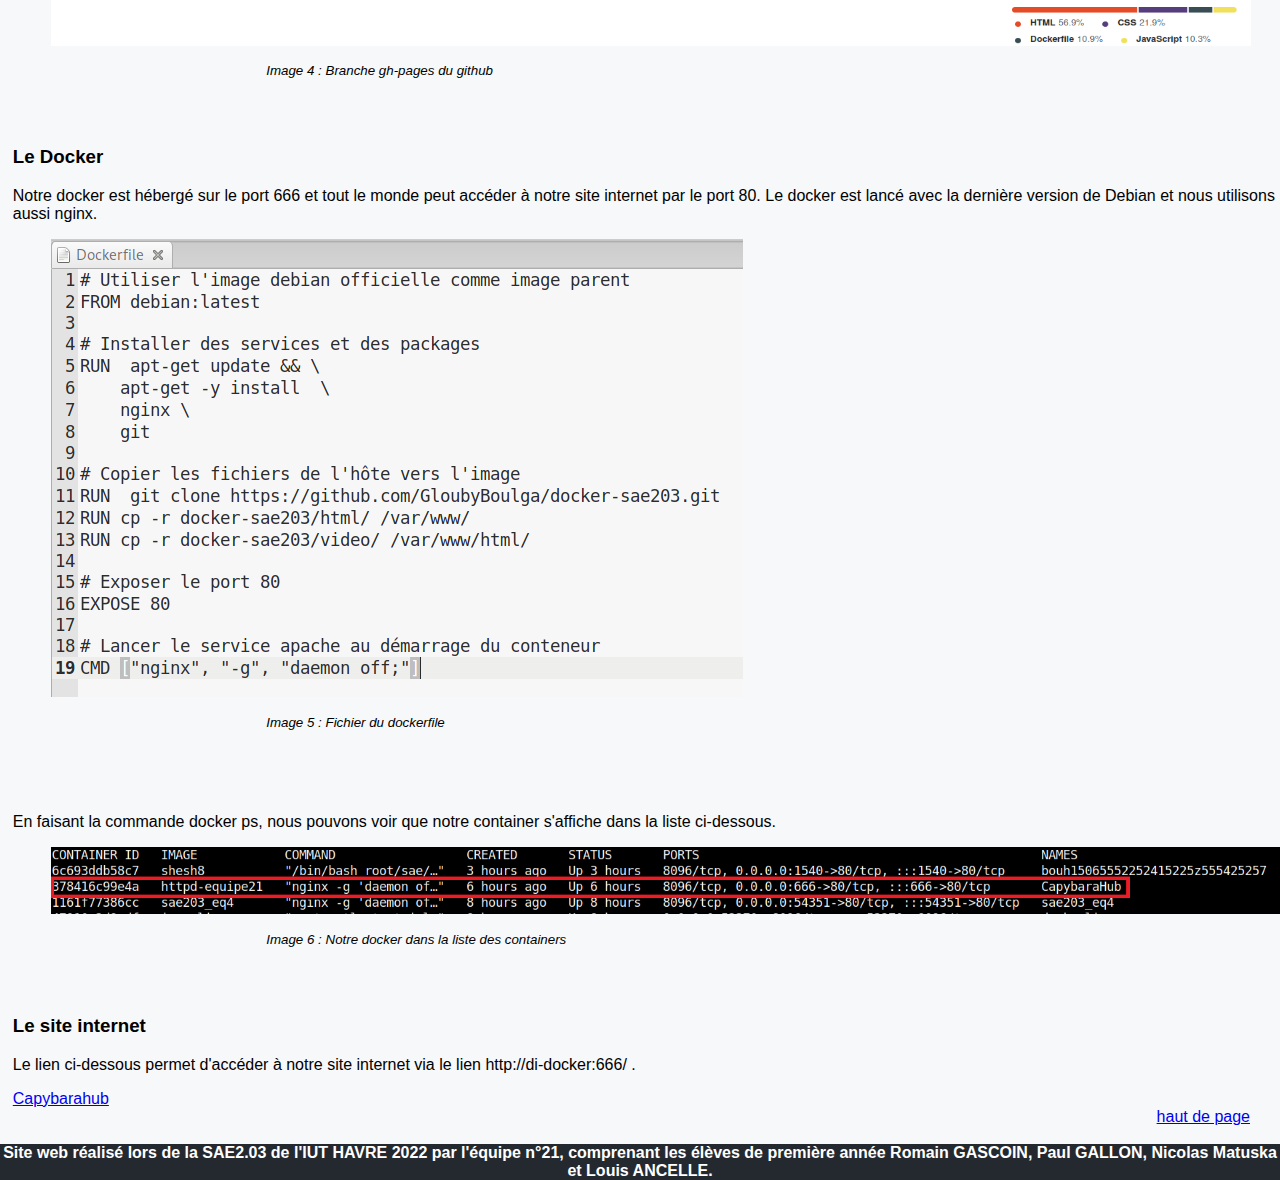
==== commit 547ba773: "Ajout du nouveau site de présentation" ====
--- a/index.html
+++ b/index.html
@@ -1,4 +1,3 @@
-
 <!DOCTYPE html>
 <html lang="fr">
       
@@ -50,34 +49,70 @@
 
             <p>
                 Nous avons décidé de faire un site internet de vidéo à la demande ayant comme principal intérêt des vidéos de capybaras.
+                <br>
+                Le théme des capybara nous est venu à l'idée car nous aimons beaucoup cette animal et que c'est un animal intéressant à découvrir.
+                Le site sera hébergé par Docker et contiendra des vidéos de capybaras que nous stockerons en interne dans Docker.
             </p>
 
             <br>
+            <br>
 
             <h3 id="Github">Le Github</h3>
-
-            <p>
-                Notre 
-            </p>
-            
-            <img src="./main.png">
-            <p class="annexe_figure">Figure 1 : Branche main du github</p>
             
             <p>
-                Notre 
+                Notre github est répartie en deux branches, la branche main contenant le dockerfile et Capybarahub,
+                et la branche gh-pages contenant la page web que nous utilisons pour la présentation à l'oral.
             </p>
 
-            <img src="./html.png">
-            <p class="annexe_figure">Figure 2 : Répertoire html de la branche main</p>
+            <img src="./images/gitmain.png" width="1200" height="600">
+            <p class="annexe_figure">Image 1 : Branche main du github</p>
+			
+			<br>
+			<br>
+            <br>
+			
+            <img src="./images/git_html_main.png" width="1200" height="600">
+            <p class="annexe_figure">Image 2 : Répertoire html de la branche main</p>
+            
+            <br>
+            <br>
+            <br>
+			
+			<img src="./images/git_main_video.png" width="1200" height="600">
+            <p class="annexe_figure">Image 3 : Répertoire contenant les vidéos</p>
+            
+            <br>
+            <br>
+            <br>
 
+            <img src="./images/gh-pages.png" width="1200" height="600" >
+            <p class="annexe_figure">Image 4 : Branche gh-pages du github</p>
+
+            <br>
             <br>
 
             <h3 id="Docker">Le Docker</h3>
 
             <p>
-                Nous avons décidé de faire un site internet de vidéo à la demande ayant comme principal intérêt des vidéos de capybaras.
+                Notre docker est hébergé sur le port 666 et tout le monde peut accéder à notre site internet par le port 80.
+                Le docker est lancé avec la dernière version de Debian et nous utilisons aussi nginx.
             </p>
 
+            <img src="./images/dockerfile.png">
+            <p class="annexe_figure">Image 5 : Fichier du dockerfile</p>
+            
+            <br>
+            <br>
+            <br>
+
+            <p>
+                En faisant la commande docker ps, nous pouvons voir que notre container s'affiche dans la liste ci-dessous.
+            </p>
+
+            <img src="./images/terminal_docker.png" width="1300">
+            <p class="annexe_figure">Image 6 : Notre docker dans la liste des containers</p>
+
+            <br>
             <br>
 
             <h3 id="Capybarahub">
@@ -86,10 +121,10 @@
             
 
             <p>
-                Le lien ci-dessous permet d'accéder à notre site internet via le lien http://di-docker:21160/ .
+                Le lien ci-dessous permet d'accéder à notre site internet via le lien http://di-docker:666/ .
             </p>
             
-            <a href="http://di-docker:21160/">Capybarahub</a>
+            <a href="http://di-docker:666/">Capybarahub</a>
 
             <br>
 
--- a/style.css
+++ b/style.css
@@ -0,0 +1,54 @@
+body{
+	font-family: Arial;
+    background-color: #f6f8fa;
+}
+
+body, div{
+    margin-left: 1%;
+}
+
+header{
+    text-align: center;
+    background-color: #24292f;
+    width: 100%;
+    display: inline-block;
+    top:0;
+    color : white;
+}
+
+img{
+    margin-left: 3%;
+}
+
+footer{
+    text-align: center;
+    background-color:  #24292f;
+    font-weight: bold;
+    width: 100%;
+    display: inline-block; 
+    bottom:0; 
+    color : white;  
+}
+
+html, body {
+    padding:0;
+    margin:0;
+}
+.annexe_figure{
+    font-style: italic;
+    font-size: smaller; 
+    margin-left: 20%;
+    font-family: Arial;
+}
+
+nav{
+    border-style: double;
+    border-color: rgb(88, 77, 77);
+    background-color: #ddf4ff;
+    margin-right: 80%;
+}
+
+#hautdepage {
+    float: right;
+    padding-right: 30px;
+}